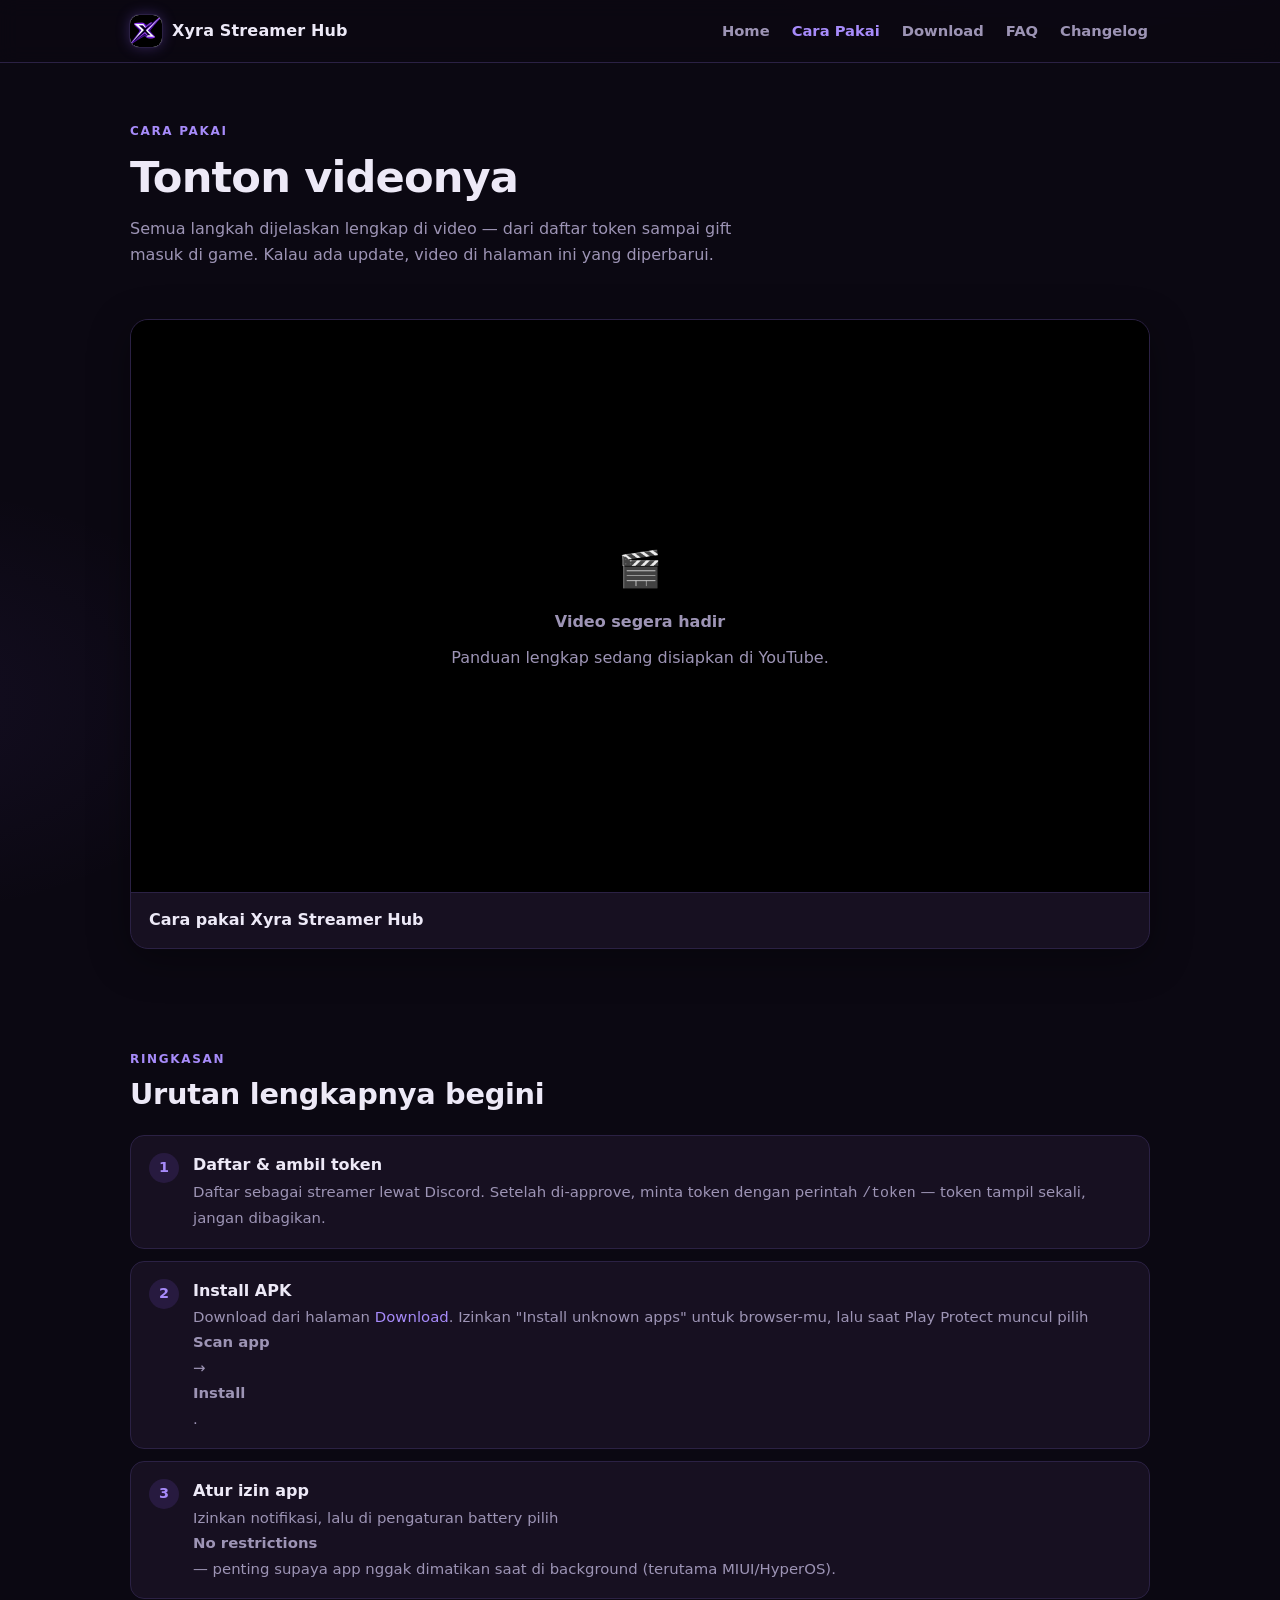
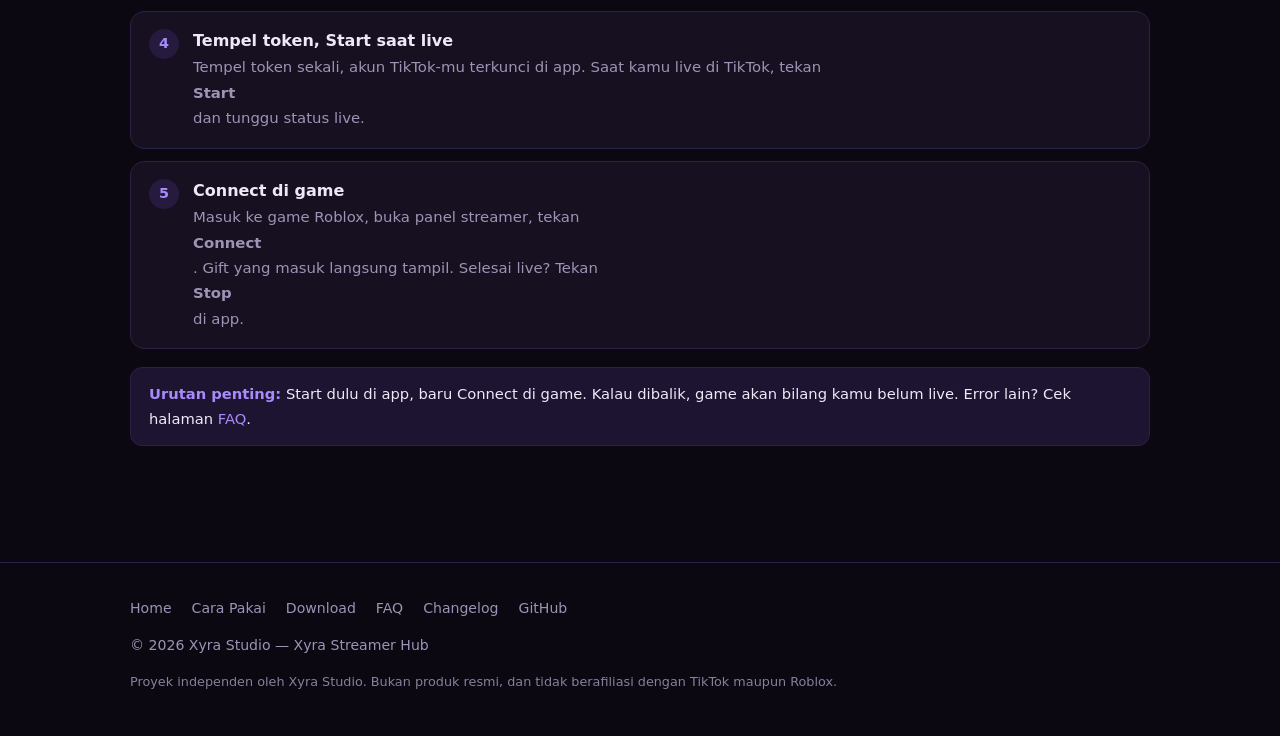
==== docs/cara-pakai/index.html @ 1b4c6941 "Situs pertama: home, cara pakai (video), download APK, FAQ, changelog" ====
<!DOCTYPE html>
<html lang="id">
<head>
  <meta charset="utf-8" />
  <meta name="viewport" content="width=device-width, initial-scale=1" />
  <title>Cara Pakai — Xyra Streamer Hub</title>
  <meta name="description" content="Panduan lengkap pakai Xyra Streamer Hub dalam video: daftar token, install APK, Start saat live, sampai Connect di game." />
  <link rel="icon" type="image/png" href="../assets/favicon-64.png" />
  <link rel="apple-touch-icon" href="../assets/apple-touch-icon.png" />
  <link rel="stylesheet" href="../assets/style.css?v=1" />
</head>
<body data-page="cara-pakai" data-root="../">

  <header class="site-header">
    <div class="container">
      <a class="brand" href="../">
        <span class="logo-tile"><img src="../assets/logo.png?v=1" alt="Logo Xyra" width="32" height="32" /></span>
        <span>Xyra Streamer Hub</span>
      </a>
      <nav class="main-nav" aria-label="Navigasi utama">
        <a href="../">Home</a>
        <a href="../cara-pakai/" aria-current="page">Cara Pakai</a>
        <a href="../download/">Download</a>
        <a href="../faq/">FAQ</a>
        <a href="../changelog/">Changelog</a>
      </nav>
    </div>
  </header>

  <main>
    <section class="page-head">
      <div class="container">
        <span class="eyebrow">Cara Pakai</span>
        <h1>Tonton videonya</h1>
        <p>
          Semua langkah dijelaskan lengkap di video — dari daftar token sampai gift masuk di game.
          Kalau ada update, video di halaman ini yang diperbarui.
        </p>
      </div>
    </section>

    <section class="section-tight">
      <div class="container">
        <div class="video-shell">
          <div class="video-frame" id="video-root">
            <div class="video-empty">
              <span class="big" aria-hidden="true">🎬</span>
              <b>Memuat video…</b>
            </div>
          </div>
          <div class="video-meta">
            <span class="title" id="video-title">Cara pakai Xyra Streamer Hub</span>
            <a class="btn btn-ghost" id="video-channel" href="https://www.youtube.com" rel="noopener" hidden>Kunjungi channel</a>
          </div>
        </div>

        <p class="boot-error" id="boot-error" hidden></p>

        <noscript>
          <p class="note">
            JavaScript mati, jadi video nggak bisa dimuat di sini.
            Kamu tetap bisa ikuti ringkasan langkah di bawah, atau buka video langsung di YouTube.
          </p>
        </noscript>

        <script>
          window.__xyraBoot = false;
          setTimeout(function () {
            if (window.__xyraBoot) return;
            var box = document.getElementById('boot-error');
            if (box) {
              box.hidden = false;
              box.textContent = 'Halaman lambat memuat. Coba refresh, atau buka video langsung di YouTube.';
            }
          }, 5000);
        </script>
        <script defer src="../assets/app.js?v=1"></script>
      </div>
    </section>

    <section class="section">
      <div class="container">
        <span class="eyebrow">Ringkasan</span>
        <h2>Urutan lengkapnya begini</h2>
        <ol class="steps" style="margin-top: 22px;">
          <li><div><b>Daftar &amp; ambil token</b><span>Daftar sebagai streamer lewat Discord. Setelah di-approve, minta token dengan perintah <code>/token</code> — token tampil sekali, jangan dibagikan.</span></div></li>
          <li><div><b>Install APK</b><span>Download dari halaman <a href="../download/">Download</a>. Izinkan "Install unknown apps" untuk browser-mu, lalu saat Play Protect muncul pilih <b>Scan app</b> → <b>Install</b>.</span></div></li>
          <li><div><b>Atur izin app</b><span>Izinkan notifikasi, lalu di pengaturan battery pilih <b>No restrictions</b> — penting supaya app nggak dimatikan saat di background (terutama MIUI/HyperOS).</span></div></li>
          <li><div><b>Tempel token, Start saat live</b><span>Tempel token sekali, akun TikTok-mu terkunci di app. Saat kamu live di TikTok, tekan <b>Start</b> dan tunggu status live.</span></div></li>
          <li><div><b>Connect di game</b><span>Masuk ke game Roblox, buka panel streamer, tekan <b>Connect</b>. Gift yang masuk langsung tampil. Selesai live? Tekan <b>Stop</b> di app.</span></div></li>
        </ol>

        <div class="note" style="margin-top: 18px;">
          <b>Urutan penting:</b> Start dulu di app, baru Connect di game.
          Kalau dibalik, game akan bilang kamu belum live.
          Error lain? Cek halaman <a href="../faq/">FAQ</a>.
        </div>
      </div>
    </section>
  </main>

  <footer class="site-footer">
    <div class="container">
      <div class="footer-links">
        <a href="../">Home</a>
        <a href="../cara-pakai/">Cara Pakai</a>
        <a href="../download/">Download</a>
        <a href="../faq/">FAQ</a>
        <a href="../changelog/">Changelog</a>
        <a href="https://github.com/xyra-dev/xyra-streamer-hub" rel="noopener">GitHub</a>
      </div>
      <div>© 2026 Xyra Studio — Xyra Streamer Hub</div>
      <div class="footer-disclaimer">
        Proyek independen oleh Xyra Studio. Bukan produk resmi, dan tidak berafiliasi dengan TikTok maupun Roblox.
      </div>
    </div>
  </footer>

</body>
</html>
---- docs/assets/style.css ----
/* Xyra Streamer Hub — tema gelap aksen ungu (Xyra Studio) */

:root {
  --bg: #0b0812;
  --bg-soft: #120d1d;
  --card: #171021;
  --card-2: #1d1530;
  --line: #2b2144;
  --text: #ede9f7;
  --muted: #9d94b5;
  --accent: #8b5cf6;
  --accent-2: #a78bfa;
  --accent-soft: rgba(139, 92, 246, 0.14);
  --glow: rgba(139, 92, 246, 0.35);
  --ok: #34d399;
  --warn: #fbbf24;
  --radius: 16px;
}

* { box-sizing: border-box; }

html { scroll-behavior: smooth; }

body {
  margin: 0;
  background:
    radial-gradient(900px 500px at 85% -10%, rgba(139, 92, 246, 0.12), transparent 60%),
    radial-gradient(700px 400px at -10% 30%, rgba(139, 92, 246, 0.07), transparent 55%),
    var(--bg);
  color: var(--text);
  font-family: "Segoe UI", system-ui, -apple-system, Roboto, "Helvetica Neue", Arial, sans-serif;
  font-size: 16px;
  line-height: 1.65;
  -webkit-text-size-adjust: 100%;
}

img { max-width: 100%; }

a { color: var(--accent-2); text-decoration: none; }
a:hover { text-decoration: underline; }

:focus-visible {
  outline: 2px solid var(--accent);
  outline-offset: 2px;
  border-radius: 6px;
}

.container {
  width: 100%;
  max-width: 1060px;
  margin: 0 auto;
  padding: 0 20px;
}

/* ---------- header ---------- */

.site-header {
  position: sticky;
  top: 0;
  z-index: 50;
  background: rgba(11, 8, 18, 0.82);
  backdrop-filter: blur(10px);
  border-bottom: 1px solid var(--line);
}

.site-header .container {
  display: flex;
  align-items: center;
  justify-content: space-between;
  gap: 12px;
  min-height: 62px;
  flex-wrap: wrap;
  padding-top: 8px;
  padding-bottom: 8px;
}

.brand {
  display: inline-flex;
  align-items: center;
  gap: 10px;
  color: var(--text);
  font-weight: 700;
  font-size: 1rem;
  letter-spacing: 0.01em;
}

.brand:hover { text-decoration: none; }

.logo-tile {
  display: inline-block;
  width: 32px;
  height: 32px;
  border-radius: 9px;
  overflow: hidden;
  background: #fff;
  box-shadow: 0 0 0 1px var(--line), 0 0 14px var(--glow);
  flex: 0 0 auto;
}

.logo-tile img {
  display: block;
  width: 100%;
  height: 100%;
  object-fit: cover;
}

.main-nav {
  display: flex;
  flex-wrap: wrap;
  gap: 4px 18px;
}

.main-nav a {
  color: var(--muted);
  font-size: 0.92rem;
  font-weight: 600;
  padding: 6px 2px;
}

.main-nav a:hover { color: var(--text); text-decoration: none; }

.main-nav a[aria-current="page"] { color: var(--accent-2); }

/* ---------- buttons ---------- */

.btn {
  display: inline-flex;
  align-items: center;
  justify-content: center;
  gap: 8px;
  padding: 12px 22px;
  border-radius: 12px;
  border: 1px solid transparent;
  font: inherit;
  font-weight: 700;
  font-size: 0.95rem;
  cursor: pointer;
  text-decoration: none;
  transition: background 0.15s, border-color 0.15s, transform 0.15s, box-shadow 0.15s;
}

.btn:hover { text-decoration: none; }

.btn-primary {
  background: linear-gradient(135deg, var(--accent), #7c3aed);
  color: #fff;
  box-shadow: 0 6px 24px var(--glow);
}

.btn-primary:hover { transform: translateY(-1px); box-shadow: 0 10px 28px var(--glow); }

.btn-ghost {
  border-color: var(--line);
  color: var(--text);
  background: transparent;
}

.btn-ghost:hover { border-color: var(--accent); color: var(--accent-2); }

.btn-lg { padding: 15px 30px; font-size: 1.02rem; }

/* ---------- sections ---------- */

.section { padding: 56px 0; }

.section-tight { padding: 40px 0; }

.eyebrow {
  display: inline-block;
  color: var(--accent-2);
  font-size: 0.75rem;
  font-weight: 700;
  letter-spacing: 0.14em;
  text-transform: uppercase;
  margin-bottom: 8px;
}

h1, h2, h3 { line-height: 1.25; margin: 0 0 12px; }

h1 { font-size: clamp(1.9rem, 4.5vw, 2.7rem); letter-spacing: -0.02em; }

h2 { font-size: clamp(1.4rem, 3vw, 1.8rem); letter-spacing: -0.01em; }

h3 { font-size: 1.08rem; }

.lead {
  color: var(--muted);
  font-size: 1.08rem;
  max-width: 640px;
}

/* ---------- hero ---------- */

.hero { padding: 72px 0 60px; }

.hero .eyebrow { margin-bottom: 14px; }

.hero-badge {
  display: inline-flex;
  align-items: center;
  gap: 8px;
  padding: 6px 14px;
  border-radius: 999px;
  border: 1px solid var(--line);
  background: var(--accent-soft);
  color: var(--accent-2);
  font-size: 0.8rem;
  font-weight: 600;
  margin-bottom: 18px;
}

.hero-badge .dot {
  width: 8px;
  height: 8px;
  border-radius: 50%;
  background: var(--ok);
  box-shadow: 0 0 8px var(--ok);
}

.hero-logo {
  display: inline-block;
  width: 92px;
  height: 92px;
  border-radius: 24px;
  overflow: hidden;
  background: #fff;
  box-shadow: 0 0 0 1px var(--line), 0 8px 40px var(--glow);
  margin-bottom: 22px;
}

.hero-logo img { display: block; width: 100%; height: 100%; object-fit: cover; }

.hero-actions {
  display: flex;
  flex-wrap: wrap;
  gap: 12px;
  margin-top: 26px;
}

.hero-meta {
  margin-top: 18px;
  color: var(--muted);
  font-size: 0.88rem;
}

/* ---------- cards ---------- */

.cards {
  display: grid;
  grid-template-columns: repeat(3, 1fr);
  gap: 16px;
}

.card {
  background: var(--card);
  border: 1px solid var(--line);
  border-radius: var(--radius);
  padding: 22px;
}

.card .icon {
  display: inline-flex;
  align-items: center;
  justify-content: center;
  width: 42px;
  height: 42px;
  border-radius: 12px;
  background: var(--accent-soft);
  color: var(--accent-2);
  font-size: 1.25rem;
  margin-bottom: 14px;
}

.card p { color: var(--muted); margin: 0; font-size: 0.94rem; }

.card h3 { margin-bottom: 6px; }

/* ---------- CTA strip ---------- */

.cta-strip {
  border: 1px solid var(--line);
  border-radius: 20px;
  background: linear-gradient(135deg, rgba(139, 92, 246, 0.16), rgba(124, 58, 237, 0.05));
  padding: 34px;
  display: flex;
  align-items: center;
  justify-content: space-between;
  gap: 20px;
  flex-wrap: wrap;
}

.cta-strip h2 { margin-bottom: 4px; }

.cta-strip p { margin: 0; color: var(--muted); }

/* ---------- steps (ringkasan cara pakai) ---------- */

.steps {
  counter-reset: step;
  list-style: none;
  margin: 0;
  padding: 0;
  display: grid;
  gap: 12px;
}

.steps li {
  counter-increment: step;
  display: flex;
  gap: 14px;
  align-items: flex-start;
  background: var(--card);
  border: 1px solid var(--line);
  border-radius: 14px;
  padding: 16px 18px;
}

.steps li::before {
  content: counter(step);
  flex: 0 0 auto;
  width: 30px;
  height: 30px;
  border-radius: 50%;
  background: var(--accent-soft);
  color: var(--accent-2);
  font-weight: 700;
  font-size: 0.9rem;
  display: inline-flex;
  align-items: center;
  justify-content: center;
  margin-top: 1px;
}

.steps li b { display: block; }

.steps li span { color: var(--muted); font-size: 0.93rem; }

/* ---------- video ---------- */

.video-shell {
  background: var(--card);
  border: 1px solid var(--line);
  border-radius: 18px;
  overflow: hidden;
  box-shadow: 0 10px 40px rgba(0, 0, 0, 0.35);
}

.video-frame {
  position: relative;
  width: 100%;
  padding-bottom: 56.25%;
  background: #000;
}

.video-frame iframe {
  position: absolute;
  top: 0; left: 0;
  width: 100%;
  height: 100%;
  border: 0;
}

.video-thumb {
  position: absolute;
  top: 0; left: 0;
  width: 100%;
  height: 100%;
  border: 0;
  padding: 0;
  cursor: pointer;
  background: #000 center / cover no-repeat;
  display: flex;
  align-items: center;
  justify-content: center;
}

.video-thumb .play {
  width: 74px;
  height: 52px;
  border-radius: 14px;
  background: rgba(139, 92, 246, 0.92);
  display: flex;
  align-items: center;
  justify-content: center;
  box-shadow: 0 8px 30px rgba(0, 0, 0, 0.5);
}

.video-thumb .play::after {
  content: "";
  border-style: solid;
  border-width: 11px 0 11px 19px;
  border-color: transparent transparent transparent #fff;
  margin-left: 3px;
}

.video-empty {
  position: absolute;
  top: 0; left: 0;
  width: 100%;
  height: 100%;
  display: flex;
  flex-direction: column;
  align-items: center;
  justify-content: center;
  gap: 10px;
  color: var(--muted);
  text-align: center;
  padding: 20px;
}

.video-empty .big { font-size: 2.2rem; }

.video-meta {
  display: flex;
  align-items: center;
  justify-content: space-between;
  gap: 12px;
  flex-wrap: wrap;
  padding: 14px 18px;
  border-top: 1px solid var(--line);
}

.video-meta .title { font-weight: 600; }

/* ---------- download ---------- */

.download-card {
  background: var(--card);
  border: 1px solid var(--line);
  border-radius: 20px;
  padding: 30px;
}

.download-head {
  display: flex;
  align-items: flex-start;
  justify-content: space-between;
  gap: 16px;
  flex-wrap: wrap;
  margin-bottom: 8px;
}

.version-pill {
  display: inline-block;
  padding: 4px 12px;
  border-radius: 999px;
  background: var(--accent-soft);
  border: 1px solid var(--line);
  color: var(--accent-2);
  font-size: 0.82rem;
  font-weight: 700;
}

.specs {
  display: grid;
  grid-template-columns: repeat(4, 1fr);
  gap: 12px;
  margin: 22px 0;
}

.spec {
  background: var(--bg-soft);
  border: 1px solid var(--line);
  border-radius: 12px;
  padding: 12px 14px;
}

.spec dt {
  color: var(--muted);
  font-size: 0.72rem;
  font-weight: 700;
  letter-spacing: 0.1em;
  text-transform: uppercase;
  margin: 0 0 4px;
}

.spec dd { margin: 0; font-weight: 600; font-size: 0.95rem; }

.sha-box {
  background: var(--bg-soft);
  border: 1px solid var(--line);
  border-radius: 12px;
  padding: 12px 14px;
  margin: 18px 0 22px;
}

.sha-box code {
  display: block;
  font-family: Consolas, "Cascadia Mono", monospace;
  font-size: 0.8rem;
  color: var(--accent-2);
  word-break: break-all;
  line-height: 1.6;
}

.sha-box .label {
  color: var(--muted);
  font-size: 0.72rem;
  font-weight: 700;
  letter-spacing: 0.1em;
  text-transform: uppercase;
  margin-bottom: 6px;
}

.old-list { list-style: none; margin: 14px 0 0; padding: 0; }

.old-list li {
  display: flex;
  justify-content: space-between;
  gap: 12px;
  flex-wrap: wrap;
  padding: 10px 0;
  border-top: 1px solid var(--line);
  font-size: 0.93rem;
}

.old-list .ver { font-weight: 600; }

.old-list .date { color: var(--muted); }

/* ---------- changelog ---------- */

.release {
  background: var(--card);
  border: 1px solid var(--line);
  border-radius: var(--radius);
  padding: 24px;
  margin-bottom: 16px;
}

.release.is-latest { border-color: var(--accent); box-shadow: 0 0 24px rgba(139, 92, 246, 0.15); }

.release-head {
  display: flex;
  align-items: center;
  gap: 12px;
  flex-wrap: wrap;
  margin-bottom: 10px;
}

.release-head h3 { margin: 0; font-size: 1.15rem; }

.release-date { color: var(--muted); font-size: 0.88rem; }

.release ul { margin: 0; padding-left: 20px; color: var(--muted); }

.release ul li { margin: 4px 0; }

.tag-latest {
  padding: 3px 10px;
  border-radius: 999px;
  background: var(--accent-soft);
  border: 1px solid var(--line);
  color: var(--accent-2);
  font-size: 0.72rem;
  font-weight: 700;
  letter-spacing: 0.06em;
  text-transform: uppercase;
}

/* ---------- FAQ ---------- */

.faq { border: 1px solid var(--line); border-radius: var(--radius); overflow: hidden; }

.faq details {
  background: var(--card);
  border-bottom: 1px solid var(--line);
}

.faq details:last-child { border-bottom: 0; }

.faq summary {
  list-style: none;
  cursor: pointer;
  padding: 18px 22px;
  font-weight: 600;
  display: flex;
  justify-content: space-between;
  align-items: center;
  gap: 14px;
}

.faq summary::-webkit-details-marker { display: none; }

.faq summary::after {
  content: "+";
  color: var(--accent-2);
  font-size: 1.4rem;
  font-weight: 400;
  line-height: 1;
  flex: 0 0 auto;
}

.faq details[open] summary::after { content: "−"; }

.faq .answer {
  padding: 0 22px 20px;
  color: var(--muted);
  font-size: 0.95rem;
}

.faq .answer b, .faq .answer strong { color: var(--text); }

.faq .answer code {
  background: var(--bg-soft);
  border: 1px solid var(--line);
  border-radius: 6px;
  padding: 1px 7px;
  font-size: 0.85em;
  color: var(--accent-2);
}

/* ---------- misc ---------- */

.note {
  background: var(--accent-soft);
  border: 1px solid var(--line);
  border-radius: 12px;
  padding: 14px 18px;
  color: var(--text);
  font-size: 0.92rem;
}

.note b { color: var(--accent-2); }

.page-head { padding: 54px 0 10px; }

.page-head p { color: var(--muted); max-width: 620px; margin: 0; }

.boot-error {
  margin: 20px 0;
  padding: 14px 18px;
  border: 1px solid rgba(251, 191, 36, 0.4);
  background: rgba(251, 191, 36, 0.08);
  border-radius: 12px;
  color: var(--warn);
  font-size: 0.92rem;
}

/* ---------- footer ---------- */

.site-footer {
  border-top: 1px solid var(--line);
  margin-top: 60px;
  padding: 34px 0 44px;
  color: var(--muted);
  font-size: 0.88rem;
}

.site-footer .container { display: grid; gap: 14px; }

.footer-links { display: flex; flex-wrap: wrap; gap: 6px 20px; }

.footer-links a { color: var(--muted); }

.footer-links a:hover { color: var(--accent-2); text-decoration: none; }

.footer-disclaimer { font-size: 0.8rem; opacity: 0.85; }

/* ---------- responsive ---------- */

@media (max-width: 860px) {
  .cards { grid-template-columns: 1fr; }
  .specs { grid-template-columns: repeat(2, 1fr); }
  .hero { padding: 52px 0 44px; }
  .section { padding: 44px 0; }
  .cta-strip { padding: 26px; }
}

@media (max-width: 480px) {
  .specs { grid-template-columns: 1fr 1fr; }
  .site-header .container { justify-content: center; }
  .brand span { display: none; }
  .download-card { padding: 22px; }
}
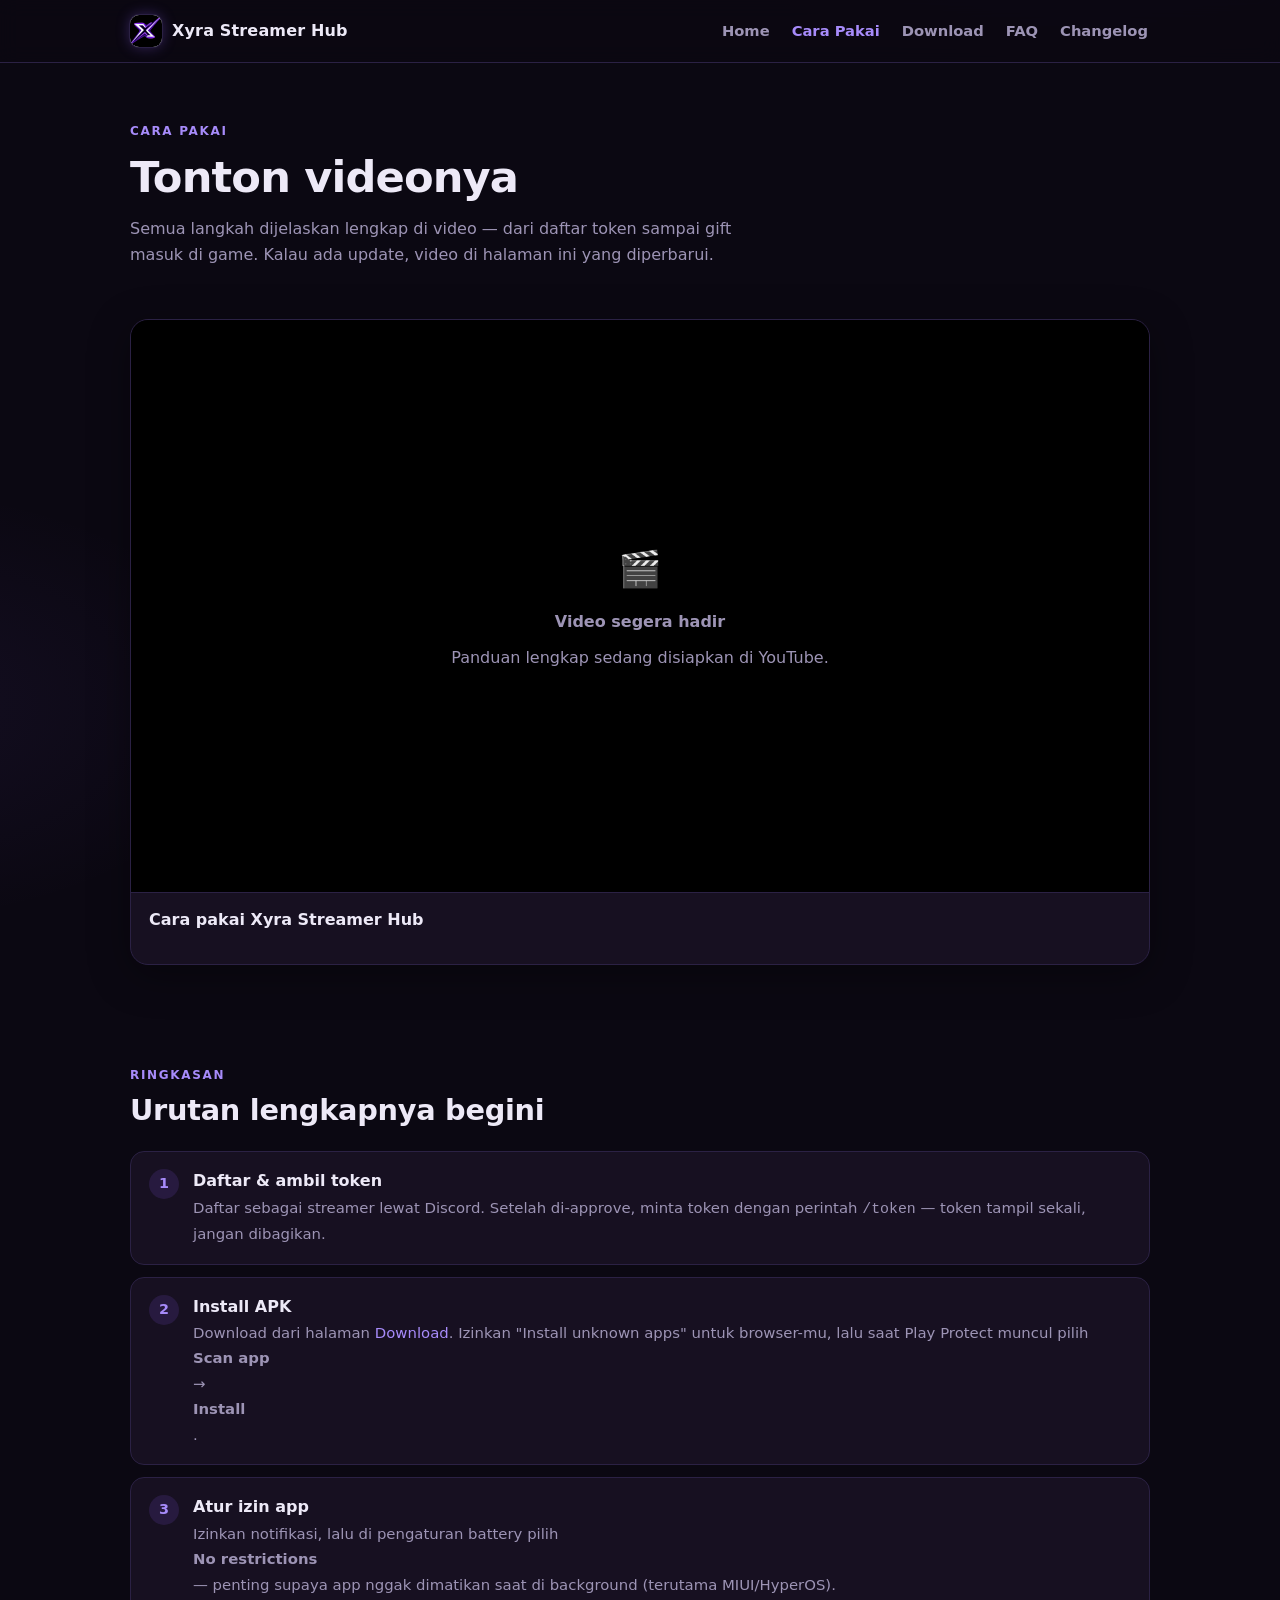
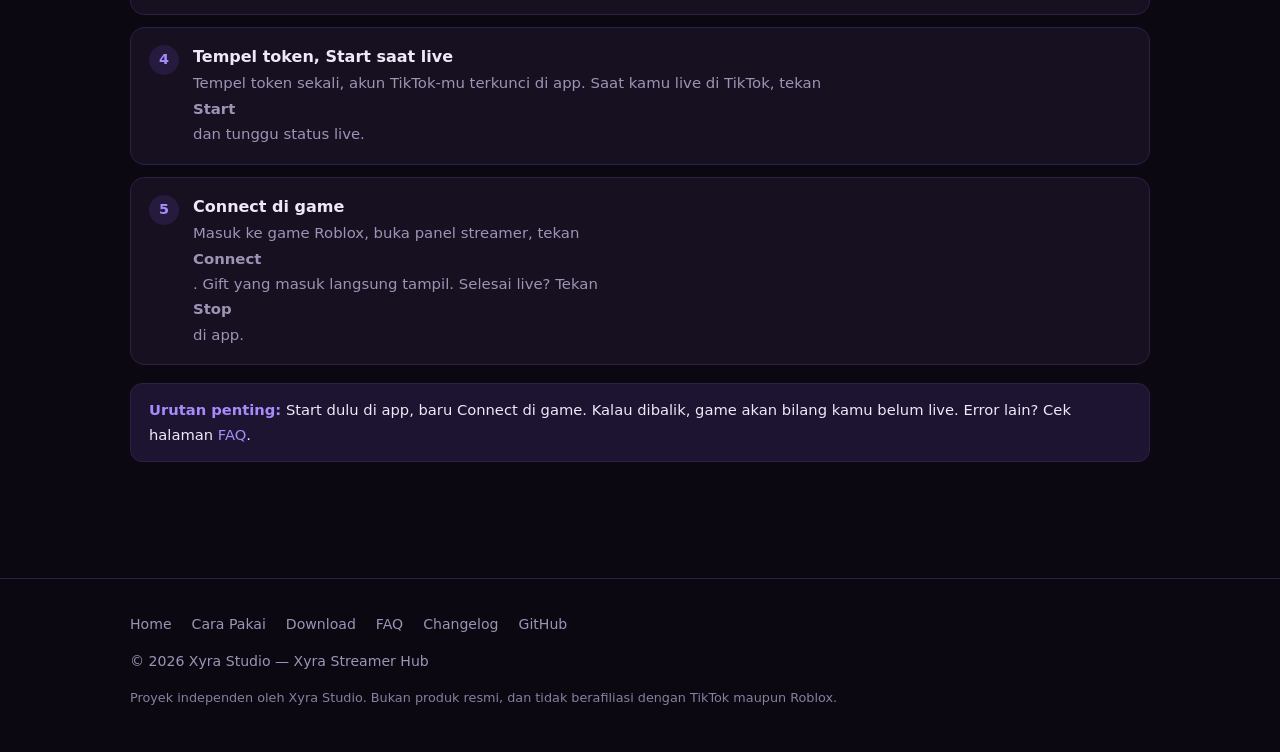
==== commit 55c31b87: "fix: hapus sebutan Roblox di hero, tambah chapter slot + teks memuat video di cara-pakai" ====
--- a/docs/cara-pakai/index.html
+++ b/docs/cara-pakai/index.html
@@ -46,12 +46,17 @@
             <div class="video-empty">
               <span class="big" aria-hidden="true">🎬</span>
               <b>Memuat video…</b>
+              <span>Kalau lama, coba refresh halaman.</span>
             </div>
           </div>
           <div class="video-meta">
             <span class="title" id="video-title">Cara pakai Xyra Streamer Hub</span>
             <a class="btn btn-ghost" id="video-channel" href="https://www.youtube.com" rel="noopener" hidden>Kunjungi channel</a>
           </div>
+          <div id="video-chapters-head" hidden style="margin-top: 18px;">
+            <b>Langsung ke bagian:</b>
+          </div>
+          <ul id="video-chapters" style="margin-top: 10px; padding-left: 20px; line-height: 1.9;"></ul>
         </div>
 
         <p class="boot-error" id="boot-error" hidden></p>
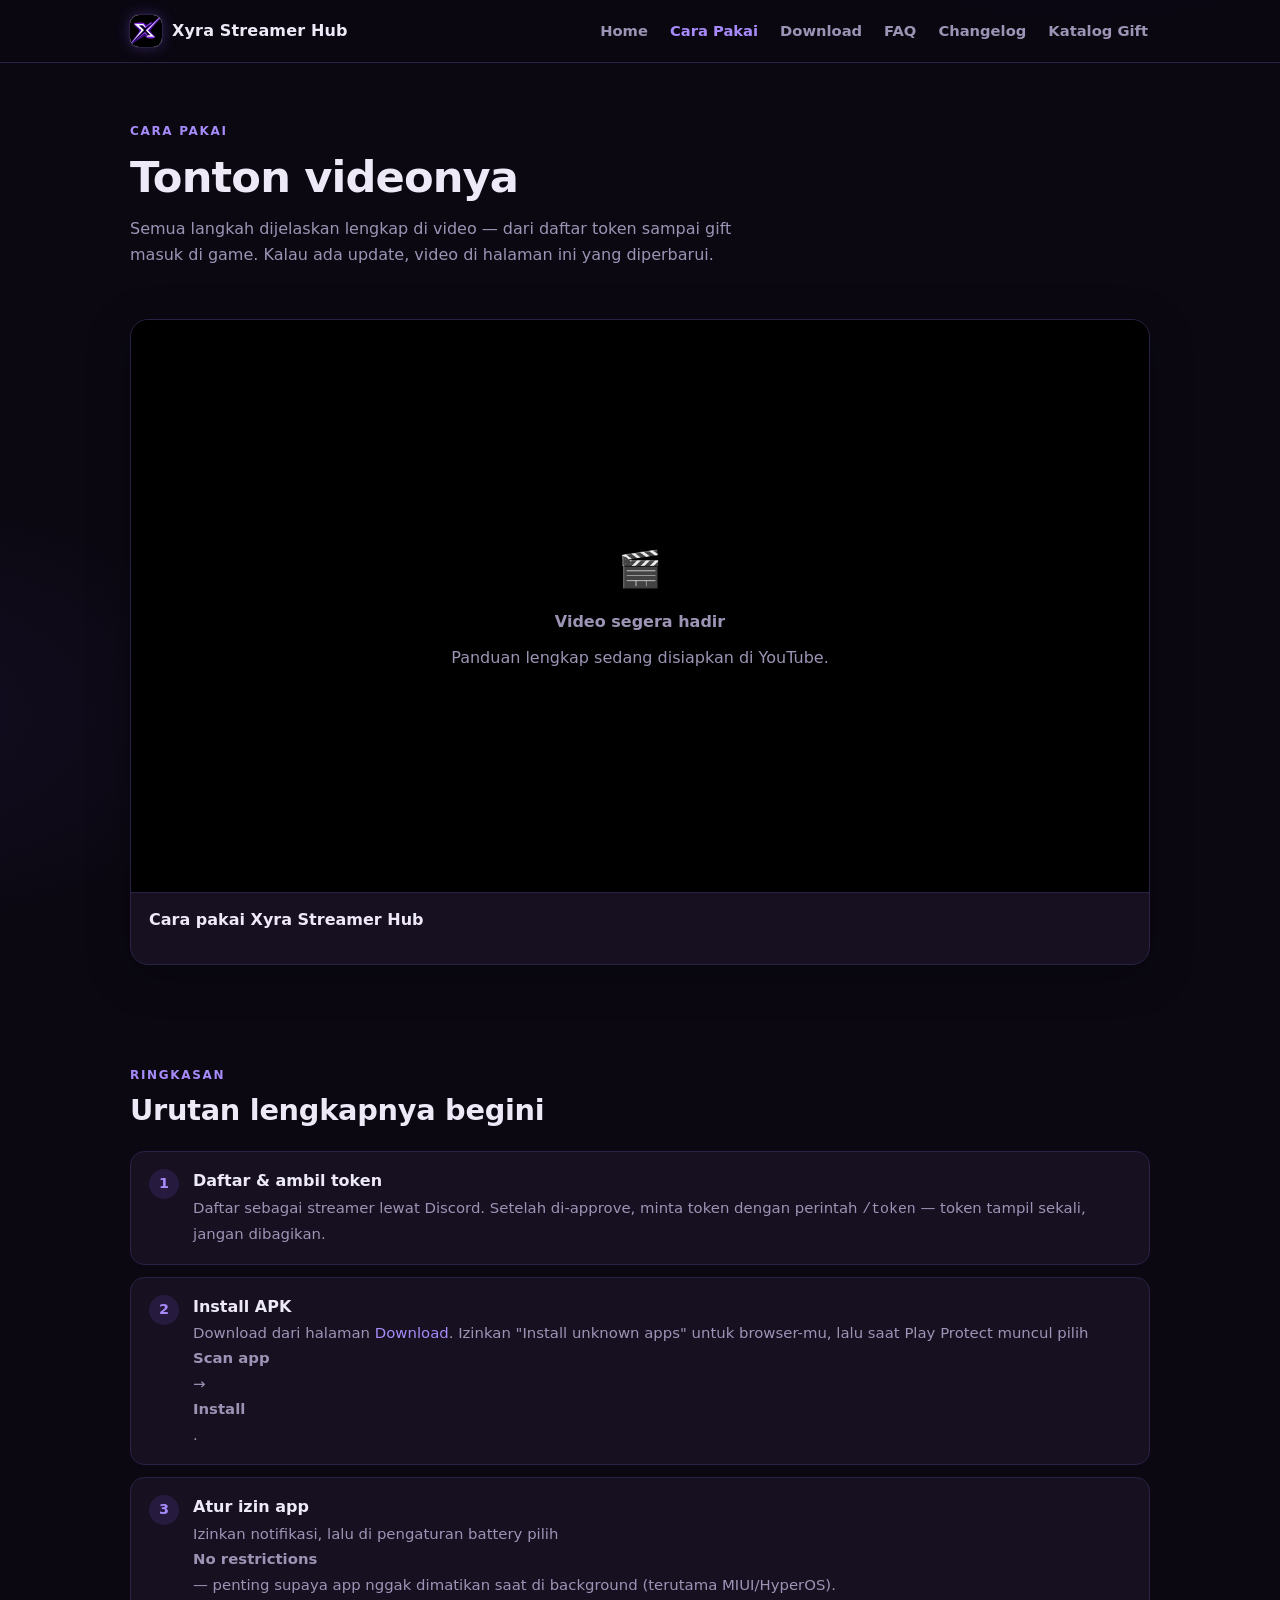
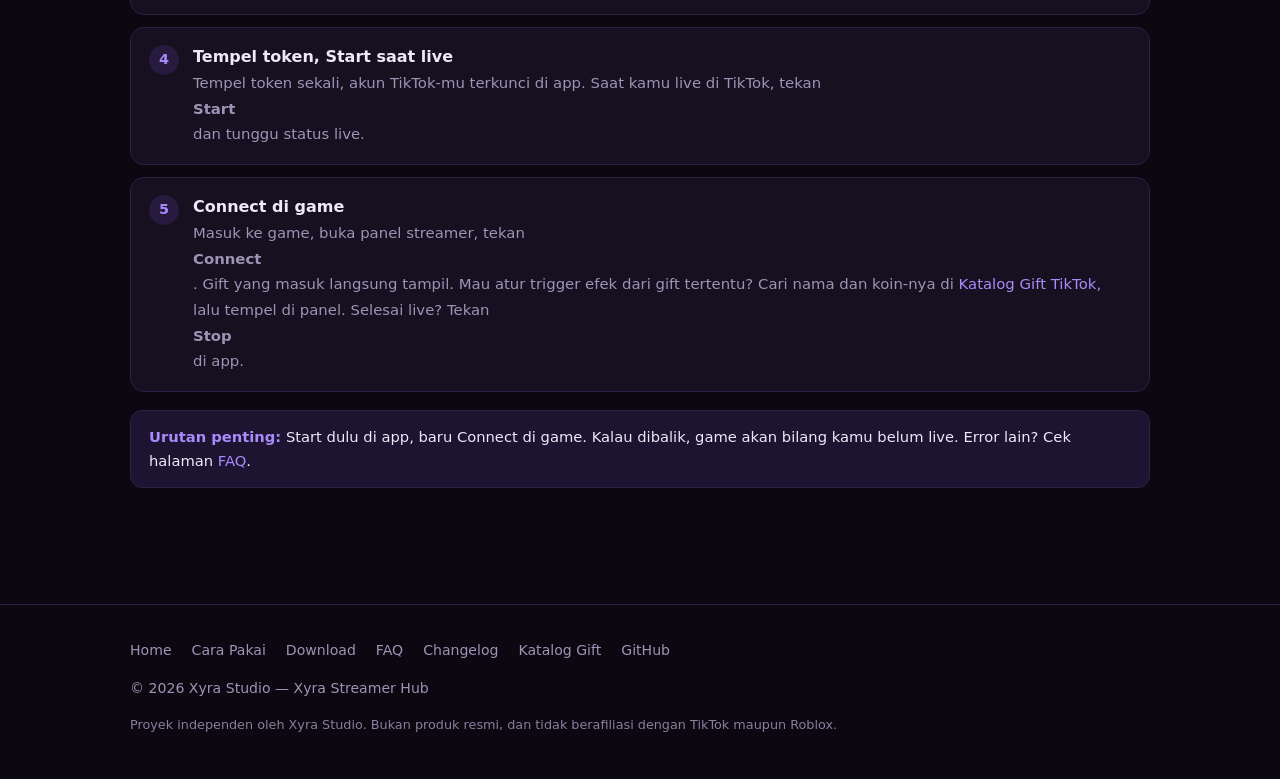
==== commit 0cb70b4f: "feat: tambah link Katalog Gift (gift-db) di nav/footer semua halaman + konten cara-pakai & FAQ" ====
--- a/docs/cara-pakai/index.html
+++ b/docs/cara-pakai/index.html
@@ -23,6 +23,7 @@
         <a href="../download/">Download</a>
         <a href="../faq/">FAQ</a>
         <a href="../changelog/">Changelog</a>
+        <a href="https://xyra-dev.github.io/gift-db/" rel="noopener" target="_blank">Katalog Gift</a>
       </nav>
     </div>
   </header>
@@ -92,7 +93,7 @@
           <li><div><b>Install APK</b><span>Download dari halaman <a href="../download/">Download</a>. Izinkan "Install unknown apps" untuk browser-mu, lalu saat Play Protect muncul pilih <b>Scan app</b> → <b>Install</b>.</span></div></li>
           <li><div><b>Atur izin app</b><span>Izinkan notifikasi, lalu di pengaturan battery pilih <b>No restrictions</b> — penting supaya app nggak dimatikan saat di background (terutama MIUI/HyperOS).</span></div></li>
           <li><div><b>Tempel token, Start saat live</b><span>Tempel token sekali, akun TikTok-mu terkunci di app. Saat kamu live di TikTok, tekan <b>Start</b> dan tunggu status live.</span></div></li>
-          <li><div><b>Connect di game</b><span>Masuk ke game Roblox, buka panel streamer, tekan <b>Connect</b>. Gift yang masuk langsung tampil. Selesai live? Tekan <b>Stop</b> di app.</span></div></li>
+          <li><div><b>Connect di game</b><span>Masuk ke game, buka panel streamer, tekan <b>Connect</b>. Gift yang masuk langsung tampil. Mau atur trigger efek dari gift tertentu? Cari nama dan koin-nya di <a href="https://xyra-dev.github.io/gift-db/" rel="noopener" target="_blank">Katalog Gift TikTok</a>, lalu tempel di panel. Selesai live? Tekan <b>Stop</b> di app.</span></div></li>
         </ol>
 
         <div class="note" style="margin-top: 18px;">
@@ -112,6 +113,7 @@
         <a href="../download/">Download</a>
         <a href="../faq/">FAQ</a>
         <a href="../changelog/">Changelog</a>
+        <a href="https://xyra-dev.github.io/gift-db/" rel="noopener" target="_blank">Katalog Gift</a>
         <a href="https://github.com/xyra-dev/xyra-streamer-hub" rel="noopener">GitHub</a>
       </div>
       <div>© 2026 Xyra Studio — Xyra Streamer Hub</div>
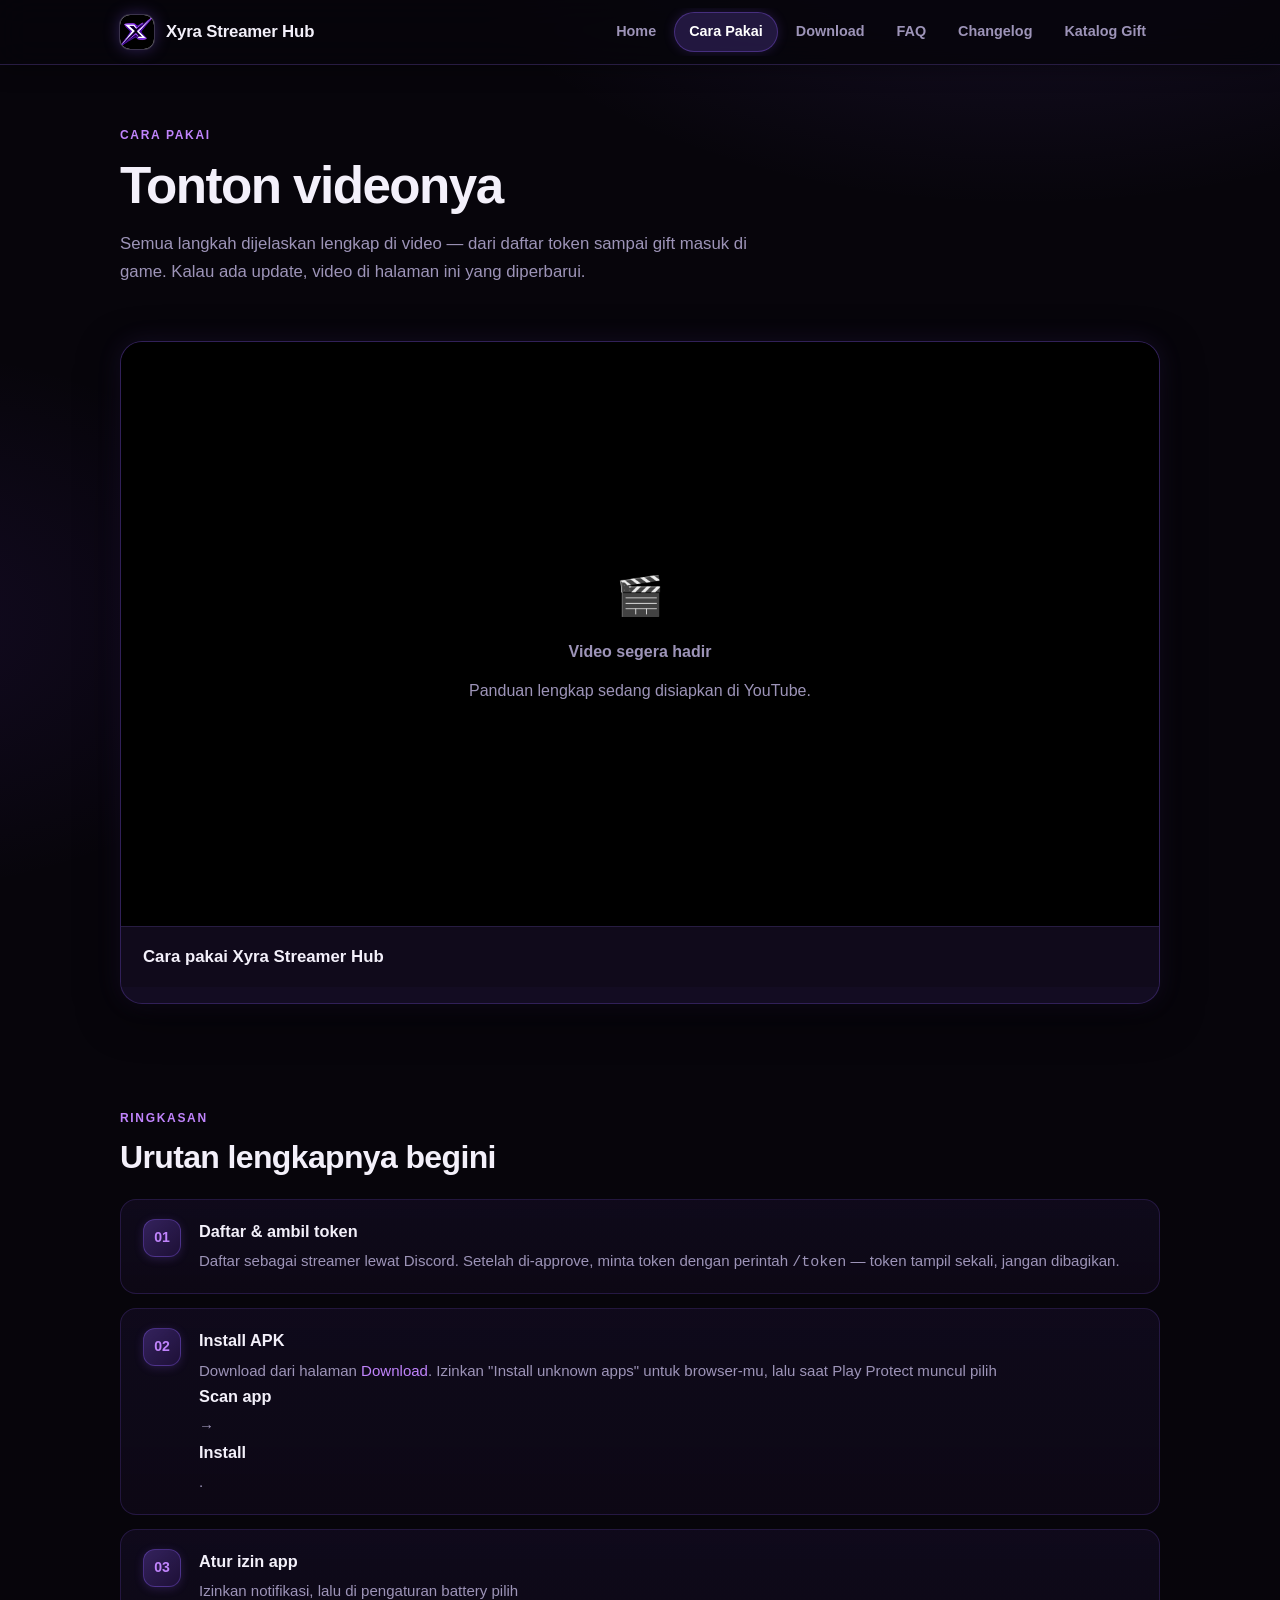
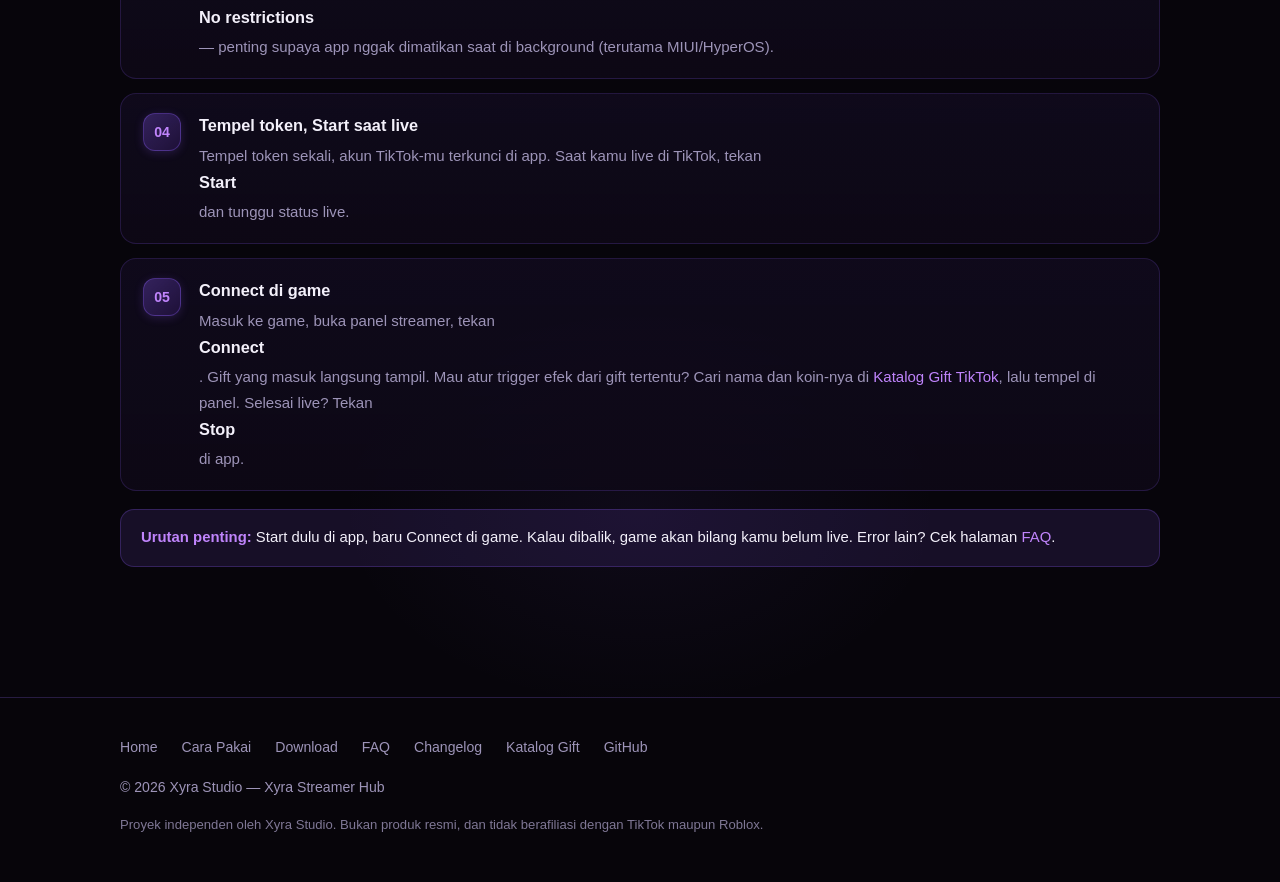
==== commit 21069b83: "feat(ui): redesign visual modern obsidian glassmorphism & mobile nav" ====
--- a/docs/cara-pakai/index.html
+++ b/docs/cara-pakai/index.html
@@ -7,7 +7,7 @@
   <meta name="description" content="Panduan lengkap pakai Xyra Streamer Hub dalam video: daftar token, install APK, Start saat live, sampai Connect di game." />
   <link rel="icon" type="image/png" href="../assets/favicon-64.png" />
   <link rel="apple-touch-icon" href="../assets/apple-touch-icon.png" />
-  <link rel="stylesheet" href="../assets/style.css?v=1" />
+  <link rel="stylesheet" href="../assets/style.css?v=2" />
 </head>
 <body data-page="cara-pakai" data-root="../">
 
@@ -80,7 +80,7 @@
             }
           }, 5000);
         </script>
-        <script defer src="../assets/app.js?v=1"></script>
+        <script defer src="../assets/app.js?v=2"></script>
       </div>
     </section>
 
--- a/docs/assets/style.css
+++ b/docs/assets/style.css
@@ -1,20 +1,24 @@
-/* Xyra Streamer Hub — tema gelap aksen ungu (Xyra Studio) */
+/* Xyra Streamer Hub — tema gelap aksen ungu (Xyra Studio)
+   Sistem Desain Glassmorphism & Electric Purple Glow */
 
 :root {
-  --bg: #0b0812;
-  --bg-soft: #120d1d;
-  --card: #171021;
-  --card-2: #1d1530;
-  --line: #2b2144;
-  --text: #ede9f7;
-  --muted: #9d94b5;
+  --bg: #07050b;
+  --bg-soft: #0e0917;
+  --card: #130c22;
+  --card-hover: #1a102e;
+  --line: #271c42;
+  --line-bright: rgba(139, 92, 246, 0.35);
+  --text: #f3f0fa;
+  --muted: #9d94b8;
   --accent: #8b5cf6;
-  --accent-2: #a78bfa;
-  --accent-soft: rgba(139, 92, 246, 0.14);
+  --accent-2: #c084fc;
+  --accent-soft: rgba(139, 92, 246, 0.15);
   --glow: rgba(139, 92, 246, 0.35);
+  --glow-strong: rgba(139, 92, 246, 0.6);
   --ok: #34d399;
   --warn: #fbbf24;
   --radius: 16px;
+  --radius-lg: 22px;
 }
 
 * { box-sizing: border-box; }
@@ -23,15 +27,18 @@
 
 body {
   margin: 0;
+  min-height: 100vh;
   background:
-    radial-gradient(900px 500px at 85% -10%, rgba(139, 92, 246, 0.12), transparent 60%),
-    radial-gradient(700px 400px at -10% 30%, rgba(139, 92, 246, 0.07), transparent 55%),
+    radial-gradient(1000px 550px at 80% -5%, rgba(139, 92, 246, 0.15), transparent 60%),
+    radial-gradient(800px 500px at -10% 25%, rgba(124, 58, 237, 0.1), transparent 55%),
+    radial-gradient(600px 400px at 50% 85%, rgba(139, 92, 246, 0.06), transparent 50%),
     var(--bg);
   color: var(--text);
-  font-family: "Segoe UI", system-ui, -apple-system, Roboto, "Helvetica Neue", Arial, sans-serif;
+  font-family: -apple-system, BlinkMacSystemFont, "Segoe UI", Roboto, "Helvetica Neue", Arial, sans-serif;
   font-size: 16px;
   line-height: 1.65;
   -webkit-text-size-adjust: 100%;
+  -webkit-font-smoothing: antialiased;
 }
 
 img { max-width: 100%; }
@@ -47,7 +54,7 @@
 
 .container {
   width: 100%;
-  max-width: 1060px;
+  max-width: 1080px;
   margin: 0 auto;
   padding: 0 20px;
 }
@@ -58,18 +65,19 @@
   position: sticky;
   top: 0;
   z-index: 50;
-  background: rgba(11, 8, 18, 0.82);
-  backdrop-filter: blur(10px);
+  background: rgba(7, 5, 11, 0.85);
+  backdrop-filter: blur(16px);
+  -webkit-backdrop-filter: blur(16px);
   border-bottom: 1px solid var(--line);
+  box-shadow: 0 4px 20px rgba(0, 0, 0, 0.35);
 }
 
 .site-header .container {
   display: flex;
   align-items: center;
   justify-content: space-between;
-  gap: 12px;
-  min-height: 62px;
-  flex-wrap: wrap;
+  gap: 16px;
+  min-height: 64px;
   padding-top: 8px;
   padding-bottom: 8px;
 }
@@ -77,24 +85,31 @@
 .brand {
   display: inline-flex;
   align-items: center;
-  gap: 10px;
+  gap: 12px;
   color: var(--text);
   font-weight: 700;
-  font-size: 1rem;
-  letter-spacing: 0.01em;
+  font-size: 1.05rem;
+  letter-spacing: -0.01em;
+  flex: 0 0 auto;
 }
 
 .brand:hover { text-decoration: none; }
 
 .logo-tile {
   display: inline-block;
-  width: 32px;
-  height: 32px;
-  border-radius: 9px;
+  width: 34px;
+  height: 34px;
+  border-radius: 10px;
   overflow: hidden;
   background: #fff;
-  box-shadow: 0 0 0 1px var(--line), 0 0 14px var(--glow);
+  box-shadow: 0 0 0 1px rgba(255, 255, 255, 0.15), 0 0 16px var(--glow);
   flex: 0 0 auto;
+  transition: transform 0.2s, box-shadow 0.2s;
+}
+
+.brand:hover .logo-tile {
+  transform: scale(1.05);
+  box-shadow: 0 0 0 1px var(--accent-2), 0 0 22px var(--glow-strong);
 }
 
 .logo-tile img {
@@ -106,20 +121,39 @@
 
 .main-nav {
   display: flex;
-  flex-wrap: wrap;
-  gap: 4px 18px;
-}
+  align-items: center;
+  gap: 4px;
+  overflow-x: auto;
+  scrollbar-width: none;
+  -webkit-overflow-scrolling: touch;
+  padding: 4px 0;
+  max-width: 100%;
+}
+
+.main-nav::-webkit-scrollbar { display: none; }
 
 .main-nav a {
   color: var(--muted);
-  font-size: 0.92rem;
+  font-size: 0.9rem;
   font-weight: 600;
-  padding: 6px 2px;
-}
-
-.main-nav a:hover { color: var(--text); text-decoration: none; }
-
-.main-nav a[aria-current="page"] { color: var(--accent-2); }
+  padding: 7px 14px;
+  border-radius: 999px;
+  white-space: nowrap;
+  transition: color 0.15s, background 0.15s;
+}
+
+.main-nav a:hover {
+  color: var(--text);
+  background: rgba(139, 92, 246, 0.1);
+  text-decoration: none;
+}
+
+.main-nav a[aria-current="page"] {
+  color: #fff;
+  background: rgba(139, 92, 246, 0.22);
+  border: 1px solid rgba(139, 92, 246, 0.35);
+  box-shadow: 0 0 12px rgba(139, 92, 246, 0.2);
+}
 
 /* ---------- buttons ---------- */
 
@@ -136,32 +170,45 @@
   font-size: 0.95rem;
   cursor: pointer;
   text-decoration: none;
-  transition: background 0.15s, border-color 0.15s, transform 0.15s, box-shadow 0.15s;
+  transition: background 0.18s, border-color 0.18s, transform 0.18s, box-shadow 0.18s;
 }
 
 .btn:hover { text-decoration: none; }
 
 .btn-primary {
-  background: linear-gradient(135deg, var(--accent), #7c3aed);
+  background: linear-gradient(135deg, #8b5cf6 0%, #7c3aed 50%, #6d28d9 100%);
   color: #fff;
-  box-shadow: 0 6px 24px var(--glow);
-}
-
-.btn-primary:hover { transform: translateY(-1px); box-shadow: 0 10px 28px var(--glow); }
+  box-shadow: 0 6px 24px rgba(139, 92, 246, 0.4);
+  border: 1px solid rgba(255, 255, 255, 0.15);
+  position: relative;
+  overflow: hidden;
+}
+
+.btn-primary:hover {
+  transform: translateY(-2px);
+  box-shadow: 0 10px 32px rgba(139, 92, 246, 0.55);
+  border-color: rgba(255, 255, 255, 0.25);
+}
 
 .btn-ghost {
-  border-color: var(--line);
+  border: 1px solid var(--line);
   color: var(--text);
-  background: transparent;
-}
-
-.btn-ghost:hover { border-color: var(--accent); color: var(--accent-2); }
-
-.btn-lg { padding: 15px 30px; font-size: 1.02rem; }
+  background: rgba(20, 13, 34, 0.6);
+  backdrop-filter: blur(8px);
+}
+
+.btn-ghost:hover {
+  border-color: var(--accent-2);
+  color: #fff;
+  background: rgba(139, 92, 246, 0.12);
+  transform: translateY(-2px);
+}
+
+.btn-lg { padding: 14px 28px; font-size: 1rem; border-radius: 14px; }
 
 /* ---------- sections ---------- */
 
-.section { padding: 56px 0; }
+.section { padding: 60px 0; }
 
 .section-tight { padding: 40px 0; }
 
@@ -177,36 +224,51 @@
 
 h1, h2, h3 { line-height: 1.25; margin: 0 0 12px; }
 
-h1 { font-size: clamp(1.9rem, 4.5vw, 2.7rem); letter-spacing: -0.02em; }
-
-h2 { font-size: clamp(1.4rem, 3vw, 1.8rem); letter-spacing: -0.01em; }
-
-h3 { font-size: 1.08rem; }
+h1 {
+  font-size: clamp(2.1rem, 5vw, 3.2rem);
+  letter-spacing: -0.03em;
+}
+
+h2 {
+  font-size: clamp(1.5rem, 3.2vw, 2rem);
+  letter-spacing: -0.02em;
+}
+
+h3 { font-size: 1.1rem; }
 
 .lead {
   color: var(--muted);
-  font-size: 1.08rem;
+  font-size: 1.1rem;
   max-width: 640px;
 }
 
 /* ---------- hero ---------- */
 
-.hero { padding: 72px 0 60px; }
-
-.hero .eyebrow { margin-bottom: 14px; }
+.hero {
+  padding: 76px 0 64px;
+  text-align: center;
+  position: relative;
+}
+
+.hero .container {
+  display: flex;
+  flex-direction: column;
+  align-items: center;
+}
 
 .hero-badge {
   display: inline-flex;
   align-items: center;
   gap: 8px;
-  padding: 6px 14px;
+  padding: 6px 16px;
   border-radius: 999px;
-  border: 1px solid var(--line);
-  background: var(--accent-soft);
+  border: 1px solid rgba(139, 92, 246, 0.3);
+  background: rgba(139, 92, 246, 0.12);
   color: var(--accent-2);
-  font-size: 0.8rem;
+  font-size: 0.82rem;
   font-weight: 600;
-  margin-bottom: 18px;
+  margin-bottom: 24px;
+  box-shadow: 0 0 16px rgba(139, 92, 246, 0.15);
 }
 
 .hero-badge .dot {
@@ -217,23 +279,91 @@
   box-shadow: 0 0 8px var(--ok);
 }
 
+.hero-logo-wrap {
+  position: relative;
+  margin-bottom: 24px;
+  display: inline-flex;
+  align-items: center;
+  justify-content: center;
+}
+
+.hero-logo-wrap::before {
+  content: "";
+  position: absolute;
+  width: 140px;
+  height: 140px;
+  border-radius: 50%;
+  background: radial-gradient(circle, var(--accent) 0%, transparent 70%);
+  opacity: 0.5;
+  filter: blur(24px);
+  z-index: 0;
+  animation: pulseGlow 4s ease-in-out infinite alternate;
+}
+
+@keyframes pulseGlow {
+  0% { transform: scale(0.9); opacity: 0.4; }
+  100% { transform: scale(1.15); opacity: 0.7; }
+}
+
 .hero-logo {
+  position: relative;
+  z-index: 1;
   display: inline-block;
-  width: 92px;
-  height: 92px;
-  border-radius: 24px;
+  width: 96px;
+  height: 96px;
+  border-radius: 26px;
   overflow: hidden;
   background: #fff;
-  box-shadow: 0 0 0 1px var(--line), 0 8px 40px var(--glow);
-  margin-bottom: 22px;
+  box-shadow: 0 0 0 1px rgba(255, 255, 255, 0.2), 0 12px 40px rgba(0, 0, 0, 0.6), 0 0 32px var(--glow);
+  transition: transform 0.3s cubic-bezier(0.34, 1.56, 0.64, 1), box-shadow 0.3s;
+}
+
+.hero-logo:hover {
+  transform: translateY(-3px) scale(1.03);
+  box-shadow: 0 0 0 1px var(--accent-2), 0 16px 48px rgba(0, 0, 0, 0.7), 0 0 45px var(--glow-strong);
 }
 
 .hero-logo img { display: block; width: 100%; height: 100%; object-fit: cover; }
 
+.hero h1 {
+  background: linear-gradient(135deg, #ffffff 40%, #c084fc 100%);
+  -webkit-background-clip: text;
+  background-clip: text;
+  color: transparent;
+  margin: 0 0 14px;
+}
+
+.hero .lead {
+  margin: 0 auto;
+}
+
+.hero-highlights {
+  display: flex;
+  flex-wrap: wrap;
+  justify-content: center;
+  gap: 10px 16px;
+  margin: 26px 0 8px;
+}
+
+.highlight-item {
+  display: inline-flex;
+  align-items: center;
+  gap: 6px;
+  font-size: 0.84rem;
+  font-weight: 600;
+  color: var(--text);
+  background: rgba(19, 12, 34, 0.75);
+  border: 1px solid var(--line);
+  padding: 6px 14px;
+  border-radius: 999px;
+  box-shadow: 0 4px 12px rgba(0, 0, 0, 0.25);
+}
+
 .hero-actions {
   display: flex;
   flex-wrap: wrap;
-  gap: 12px;
+  justify-content: center;
+  gap: 14px;
   margin-top: 26px;
 }
 
@@ -248,52 +378,63 @@
 .cards {
   display: grid;
   grid-template-columns: repeat(3, 1fr);
-  gap: 16px;
+  gap: 18px;
 }
 
 .card {
-  background: var(--card);
-  border: 1px solid var(--line);
+  background: linear-gradient(180deg, rgba(19, 12, 34, 0.75) 0%, rgba(14, 9, 23, 0.9) 100%);
+  border: 1px solid rgba(139, 92, 246, 0.18);
   border-radius: var(--radius);
-  padding: 22px;
+  padding: 24px;
+  backdrop-filter: blur(10px);
+  transition: transform 0.25s cubic-bezier(0.34, 1.56, 0.64, 1), border-color 0.25s, box-shadow 0.25s;
+}
+
+.card:hover {
+  transform: translateY(-4px);
+  border-color: rgba(139, 92, 246, 0.45);
+  box-shadow: 0 12px 30px rgba(0, 0, 0, 0.5), 0 0 20px rgba(139, 92, 246, 0.15);
 }
 
 .card .icon {
   display: inline-flex;
   align-items: center;
   justify-content: center;
-  width: 42px;
-  height: 42px;
-  border-radius: 12px;
-  background: var(--accent-soft);
+  width: 46px;
+  height: 46px;
+  border-radius: 14px;
+  background: rgba(139, 92, 246, 0.12);
+  border: 1px solid rgba(139, 92, 246, 0.25);
   color: var(--accent-2);
-  font-size: 1.25rem;
-  margin-bottom: 14px;
-}
-
-.card p { color: var(--muted); margin: 0; font-size: 0.94rem; }
-
-.card h3 { margin-bottom: 6px; }
+  font-size: 1.35rem;
+  margin-bottom: 16px;
+  box-shadow: 0 4px 14px rgba(139, 92, 246, 0.15);
+}
+
+.card p { color: var(--muted); margin: 0; font-size: 0.94rem; line-height: 1.6; }
+
+.card h3 { margin-bottom: 8px; color: var(--text); }
 
 /* ---------- CTA strip ---------- */
 
 .cta-strip {
-  border: 1px solid var(--line);
-  border-radius: 20px;
-  background: linear-gradient(135deg, rgba(139, 92, 246, 0.16), rgba(124, 58, 237, 0.05));
-  padding: 34px;
+  border: 1px solid rgba(139, 92, 246, 0.3);
+  border-radius: var(--radius-lg);
+  background: linear-gradient(135deg, rgba(139, 92, 246, 0.18), rgba(124, 58, 237, 0.08));
+  padding: 36px 40px;
   display: flex;
   align-items: center;
   justify-content: space-between;
-  gap: 20px;
+  gap: 24px;
   flex-wrap: wrap;
-}
-
-.cta-strip h2 { margin-bottom: 4px; }
-
-.cta-strip p { margin: 0; color: var(--muted); }
-
-/* ---------- steps (ringkasan cara pakai) ---------- */
+  box-shadow: 0 8px 32px rgba(0, 0, 0, 0.35), 0 0 24px rgba(139, 92, 246, 0.12);
+}
+
+.cta-strip h2 { margin-bottom: 6px; }
+
+.cta-strip p { margin: 0; color: var(--muted); font-size: 1rem; }
+
+/* ---------- steps (timeline cara pakai) ---------- */
 
 .steps {
   counter-reset: step;
@@ -301,48 +442,57 @@
   margin: 0;
   padding: 0;
   display: grid;
-  gap: 12px;
+  gap: 14px;
 }
 
 .steps li {
   counter-increment: step;
   display: flex;
-  gap: 14px;
+  gap: 18px;
   align-items: flex-start;
-  background: var(--card);
-  border: 1px solid var(--line);
-  border-radius: 14px;
-  padding: 16px 18px;
+  background: linear-gradient(180deg, rgba(19, 12, 34, 0.7) 0%, rgba(14, 9, 23, 0.85) 100%);
+  border: 1px solid rgba(139, 92, 246, 0.18);
+  border-radius: 16px;
+  padding: 18px 22px;
+  transition: border-color 0.2s, transform 0.2s, box-shadow 0.2s;
+}
+
+.steps li:hover {
+  border-color: rgba(139, 92, 246, 0.4);
+  transform: translateX(4px);
+  box-shadow: 0 4px 20px rgba(0, 0, 0, 0.3);
 }
 
 .steps li::before {
-  content: counter(step);
+  content: counter(step, decimal-leading-zero);
   flex: 0 0 auto;
-  width: 30px;
-  height: 30px;
-  border-radius: 50%;
-  background: var(--accent-soft);
+  width: 36px;
+  height: 36px;
+  border-radius: 12px;
+  background: linear-gradient(135deg, rgba(139, 92, 246, 0.3) 0%, rgba(124, 58, 237, 0.15) 100%);
+  border: 1px solid rgba(139, 92, 246, 0.35);
   color: var(--accent-2);
-  font-weight: 700;
-  font-size: 0.9rem;
+  font-weight: 800;
+  font-size: 0.88rem;
   display: inline-flex;
   align-items: center;
   justify-content: center;
   margin-top: 1px;
-}
-
-.steps li b { display: block; }
-
-.steps li span { color: var(--muted); font-size: 0.93rem; }
+  box-shadow: 0 2px 10px rgba(139, 92, 246, 0.2);
+}
+
+.steps li b { display: block; font-size: 1.02rem; margin-bottom: 4px; color: var(--text); }
+
+.steps li span { color: var(--muted); font-size: 0.94rem; line-height: 1.55; }
 
 /* ---------- video ---------- */
 
 .video-shell {
   background: var(--card);
-  border: 1px solid var(--line);
-  border-radius: 18px;
+  border: 1px solid rgba(139, 92, 246, 0.25);
+  border-radius: var(--radius-lg);
   overflow: hidden;
-  box-shadow: 0 10px 40px rgba(0, 0, 0, 0.35);
+  box-shadow: 0 12px 40px rgba(0, 0, 0, 0.5), 0 0 24px rgba(139, 92, 246, 0.12);
 }
 
 .video-frame {
@@ -375,22 +525,28 @@
 }
 
 .video-thumb .play {
-  width: 74px;
-  height: 52px;
-  border-radius: 14px;
-  background: rgba(139, 92, 246, 0.92);
+  width: 76px;
+  height: 54px;
+  border-radius: 16px;
+  background: rgba(139, 92, 246, 0.94);
   display: flex;
   align-items: center;
   justify-content: center;
-  box-shadow: 0 8px 30px rgba(0, 0, 0, 0.5);
+  box-shadow: 0 8px 30px rgba(0, 0, 0, 0.6), 0 0 24px var(--glow);
+  transition: transform 0.2s, background 0.2s;
+}
+
+.video-thumb:hover .play {
+  transform: scale(1.08);
+  background: var(--accent);
 }
 
 .video-thumb .play::after {
   content: "";
   border-style: solid;
-  border-width: 11px 0 11px 19px;
+  border-width: 11px 0 11px 20px;
   border-color: transparent transparent transparent #fff;
-  margin-left: 3px;
+  margin-left: 4px;
 }
 
 .video-empty {
@@ -402,13 +558,13 @@
   flex-direction: column;
   align-items: center;
   justify-content: center;
-  gap: 10px;
+  gap: 12px;
   color: var(--muted);
   text-align: center;
   padding: 20px;
 }
 
-.video-empty .big { font-size: 2.2rem; }
+.video-empty .big { font-size: 2.4rem; }
 
 .video-meta {
   display: flex;
@@ -416,53 +572,61 @@
   justify-content: space-between;
   gap: 12px;
   flex-wrap: wrap;
-  padding: 14px 18px;
+  padding: 16px 22px;
   border-top: 1px solid var(--line);
-}
-
-.video-meta .title { font-weight: 600; }
+  background: rgba(14, 9, 23, 0.6);
+}
+
+.video-meta .title { font-weight: 700; font-size: 1.05rem; }
 
 /* ---------- download ---------- */
 
 .download-card {
-  background: var(--card);
-  border: 1px solid var(--line);
-  border-radius: 20px;
-  padding: 30px;
+  background: linear-gradient(180deg, rgba(19, 12, 34, 0.85) 0%, rgba(14, 9, 23, 0.95) 100%);
+  border: 1px solid rgba(139, 92, 246, 0.25);
+  border-radius: var(--radius-lg);
+  padding: 34px;
+  box-shadow: 0 12px 40px rgba(0, 0, 0, 0.4), 0 0 24px rgba(139, 92, 246, 0.12);
 }
 
 .download-head {
   display: flex;
   align-items: flex-start;
   justify-content: space-between;
-  gap: 16px;
+  gap: 18px;
   flex-wrap: wrap;
-  margin-bottom: 8px;
+  margin-bottom: 12px;
 }
 
 .version-pill {
   display: inline-block;
-  padding: 4px 12px;
+  padding: 4px 14px;
   border-radius: 999px;
-  background: var(--accent-soft);
-  border: 1px solid var(--line);
+  background: rgba(139, 92, 246, 0.18);
+  border: 1px solid rgba(139, 92, 246, 0.35);
   color: var(--accent-2);
-  font-size: 0.82rem;
+  font-size: 0.84rem;
   font-weight: 700;
+  box-shadow: 0 0 12px rgba(139, 92, 246, 0.2);
 }
 
 .specs {
   display: grid;
   grid-template-columns: repeat(4, 1fr);
   gap: 12px;
-  margin: 22px 0;
+  margin: 24px 0;
 }
 
 .spec {
   background: var(--bg-soft);
   border: 1px solid var(--line);
-  border-radius: 12px;
-  padding: 12px 14px;
+  border-radius: 14px;
+  padding: 14px 16px;
+  transition: border-color 0.15s;
+}
+
+.spec:hover {
+  border-color: rgba(139, 92, 246, 0.35);
 }
 
 .spec dt {
@@ -471,35 +635,64 @@
   font-weight: 700;
   letter-spacing: 0.1em;
   text-transform: uppercase;
-  margin: 0 0 4px;
-}
-
-.spec dd { margin: 0; font-weight: 600; font-size: 0.95rem; }
+  margin: 0 0 6px;
+}
+
+.spec dd { margin: 0; font-weight: 700; font-size: 0.98rem; color: var(--text); }
 
 .sha-box {
   background: var(--bg-soft);
   border: 1px solid var(--line);
-  border-radius: 12px;
-  padding: 12px 14px;
-  margin: 18px 0 22px;
-}
-
-.sha-box code {
-  display: block;
-  font-family: Consolas, "Cascadia Mono", monospace;
-  font-size: 0.8rem;
-  color: var(--accent-2);
-  word-break: break-all;
-  line-height: 1.6;
-}
-
-.sha-box .label {
+  border-radius: 14px;
+  padding: 14px 16px;
+  margin: 20px 0 24px;
+  display: flex;
+  flex-direction: column;
+  gap: 8px;
+}
+
+.sha-head {
+  display: flex;
+  align-items: center;
+  justify-content: space-between;
+  gap: 10px;
+}
+
+.sha-head .label {
   color: var(--muted);
   font-size: 0.72rem;
   font-weight: 700;
   letter-spacing: 0.1em;
   text-transform: uppercase;
-  margin-bottom: 6px;
+  margin: 0;
+}
+
+.btn-copy-sha {
+  background: rgba(139, 92, 246, 0.15);
+  border: 1px solid rgba(139, 92, 246, 0.3);
+  color: var(--accent-2);
+  font-family: inherit;
+  font-size: 0.78rem;
+  font-weight: 700;
+  padding: 4px 12px;
+  border-radius: 6px;
+  cursor: pointer;
+  transition: background 0.15s, color 0.15s, border-color 0.15s;
+}
+
+.btn-copy-sha:hover {
+  background: var(--accent);
+  color: #fff;
+  border-color: transparent;
+}
+
+.sha-box code {
+  display: block;
+  font-family: Consolas, "Cascadia Mono", monospace;
+  font-size: 0.82rem;
+  color: var(--accent-2);
+  word-break: break-all;
+  line-height: 1.6;
 }
 
 .old-list { list-style: none; margin: 14px 0 0; padding: 0; }
@@ -509,50 +702,58 @@
   justify-content: space-between;
   gap: 12px;
   flex-wrap: wrap;
-  padding: 10px 0;
+  padding: 12px 0;
   border-top: 1px solid var(--line);
   font-size: 0.93rem;
 }
 
-.old-list .ver { font-weight: 600; }
+.old-list .ver { font-weight: 700; color: var(--text); }
 
 .old-list .date { color: var(--muted); }
 
 /* ---------- changelog ---------- */
 
 .release {
-  background: var(--card);
-  border: 1px solid var(--line);
+  background: linear-gradient(180deg, rgba(19, 12, 34, 0.75) 0%, rgba(14, 9, 23, 0.9) 100%);
+  border: 1px solid rgba(139, 92, 246, 0.18);
   border-radius: var(--radius);
   padding: 24px;
-  margin-bottom: 16px;
-}
-
-.release.is-latest { border-color: var(--accent); box-shadow: 0 0 24px rgba(139, 92, 246, 0.15); }
+  margin-bottom: 18px;
+  transition: border-color 0.2s, box-shadow 0.2s;
+}
+
+.release:hover {
+  border-color: rgba(139, 92, 246, 0.35);
+}
+
+.release.is-latest {
+  border-color: var(--accent);
+  box-shadow: 0 0 28px rgba(139, 92, 246, 0.22);
+}
 
 .release-head {
   display: flex;
   align-items: center;
   gap: 12px;
   flex-wrap: wrap;
-  margin-bottom: 10px;
-}
-
-.release-head h3 { margin: 0; font-size: 1.15rem; }
+  margin-bottom: 12px;
+}
+
+.release-head h3 { margin: 0; font-size: 1.2rem; }
 
 .release-date { color: var(--muted); font-size: 0.88rem; }
 
 .release ul { margin: 0; padding-left: 20px; color: var(--muted); }
 
-.release ul li { margin: 4px 0; }
+.release ul li { margin: 6px 0; line-height: 1.55; }
 
 .tag-latest {
-  padding: 3px 10px;
+  padding: 3px 12px;
   border-radius: 999px;
-  background: var(--accent-soft);
-  border: 1px solid var(--line);
+  background: rgba(139, 92, 246, 0.2);
+  border: 1px solid rgba(139, 92, 246, 0.4);
   color: var(--accent-2);
-  font-size: 0.72rem;
+  font-size: 0.74rem;
   font-weight: 700;
   letter-spacing: 0.06em;
   text-transform: uppercase;
@@ -560,14 +761,24 @@
 
 /* ---------- FAQ ---------- */
 
-.faq { border: 1px solid var(--line); border-radius: var(--radius); overflow: hidden; }
+.faq {
+  border: 1px solid rgba(139, 92, 246, 0.2);
+  border-radius: var(--radius);
+  overflow: hidden;
+  box-shadow: 0 8px 30px rgba(0, 0, 0, 0.3);
+}
 
 .faq details {
-  background: var(--card);
+  background: linear-gradient(180deg, rgba(19, 12, 34, 0.75) 0%, rgba(14, 9, 23, 0.85) 100%);
   border-bottom: 1px solid var(--line);
+  transition: background 0.15s;
 }
 
 .faq details:last-child { border-bottom: 0; }
+
+.faq details[open] {
+  background: rgba(26, 16, 46, 0.85);
+}
 
 .faq summary {
   list-style: none;
@@ -589,14 +800,18 @@
   font-weight: 400;
   line-height: 1;
   flex: 0 0 auto;
-}
-
-.faq details[open] summary::after { content: "−"; }
+  transition: transform 0.2s;
+}
+
+.faq details[open] summary::after {
+  content: "−";
+}
 
 .faq .answer {
   padding: 0 22px 20px;
   color: var(--muted);
   font-size: 0.95rem;
+  line-height: 1.6;
 }
 
 .faq .answer b, .faq .answer strong { color: var(--text); }
@@ -605,7 +820,7 @@
   background: var(--bg-soft);
   border: 1px solid var(--line);
   border-radius: 6px;
-  padding: 1px 7px;
+  padding: 2px 7px;
   font-size: 0.85em;
   color: var(--accent-2);
 }
@@ -613,19 +828,20 @@
 /* ---------- misc ---------- */
 
 .note {
-  background: var(--accent-soft);
-  border: 1px solid var(--line);
-  border-radius: 12px;
-  padding: 14px 18px;
+  background: rgba(139, 92, 246, 0.12);
+  border: 1px solid rgba(139, 92, 246, 0.25);
+  border-radius: 14px;
+  padding: 16px 20px;
   color: var(--text);
-  font-size: 0.92rem;
+  font-size: 0.93rem;
+  line-height: 1.6;
 }
 
 .note b { color: var(--accent-2); }
 
-.page-head { padding: 54px 0 10px; }
-
-.page-head p { color: var(--muted); max-width: 620px; margin: 0; }
+.page-head { padding: 56px 0 16px; }
+
+.page-head p { color: var(--muted); max-width: 640px; margin: 0; font-size: 1.05rem; }
 
 .boot-error {
   margin: 20px 0;
@@ -637,39 +853,89 @@
   font-size: 0.92rem;
 }
 
+/* ---------- toast ---------- */
+
+.toast-pill {
+  position: fixed;
+  left: 50%;
+  bottom: 28px;
+  transform: translate(-50%, 14px);
+  padding: 12px 22px;
+  border-radius: 999px;
+  background: #ede9f7;
+  color: #0b0812;
+  font-size: 0.88rem;
+  font-weight: 700;
+  opacity: 0;
+  pointer-events: none;
+  transition: opacity 0.2s, transform 0.2s;
+  max-width: min(90vw, 420px);
+  text-align: center;
+  box-shadow: 0 10px 30px rgba(0, 0, 0, 0.6), 0 0 20px var(--glow);
+  z-index: 100;
+}
+
+.toast-pill.is-visible {
+  opacity: 1;
+  transform: translate(-50%, 0);
+}
+
 /* ---------- footer ---------- */
 
 .site-footer {
   border-top: 1px solid var(--line);
-  margin-top: 60px;
-  padding: 34px 0 44px;
+  margin-top: 70px;
+  padding: 38px 0 48px;
   color: var(--muted);
   font-size: 0.88rem;
-}
-
-.site-footer .container { display: grid; gap: 14px; }
-
-.footer-links { display: flex; flex-wrap: wrap; gap: 6px 20px; }
-
-.footer-links a { color: var(--muted); }
+  background: rgba(7, 5, 11, 0.6);
+}
+
+.site-footer .container { display: grid; gap: 16px; }
+
+.footer-links { display: flex; flex-wrap: wrap; gap: 8px 24px; }
+
+.footer-links a { color: var(--muted); font-weight: 500; }
 
 .footer-links a:hover { color: var(--accent-2); text-decoration: none; }
 
-.footer-disclaimer { font-size: 0.8rem; opacity: 0.85; }
+.footer-disclaimer { font-size: 0.82rem; opacity: 0.8; line-height: 1.5; }
 
 /* ---------- responsive ---------- */
 
 @media (max-width: 860px) {
   .cards { grid-template-columns: 1fr; }
   .specs { grid-template-columns: repeat(2, 1fr); }
-  .hero { padding: 52px 0 44px; }
-  .section { padding: 44px 0; }
-  .cta-strip { padding: 26px; }
+  .hero { padding: 56px 0 46px; }
+  .section { padding: 46px 0; }
+  .cta-strip { padding: 28px; }
+}
+
+@media (max-width: 600px) {
+  .site-header .container {
+    flex-direction: column;
+    align-items: stretch;
+    gap: 10px;
+  }
+  .brand {
+    justify-content: center;
+  }
+  .main-nav {
+    justify-content: flex-start;
+    padding-bottom: 2px;
+  }
 }
 
 @media (max-width: 480px) {
   .specs { grid-template-columns: 1fr 1fr; }
-  .site-header .container { justify-content: center; }
-  .brand span { display: none; }
   .download-card { padding: 22px; }
-}
+  .cta-strip { padding: 22px; }
+}
+
+@media (prefers-reduced-motion: reduce) {
+  * {
+    animation-duration: 0.01ms !important;
+    animation-iteration-count: 1 !important;
+    transition-duration: 0.01ms !important;
+  }
+}
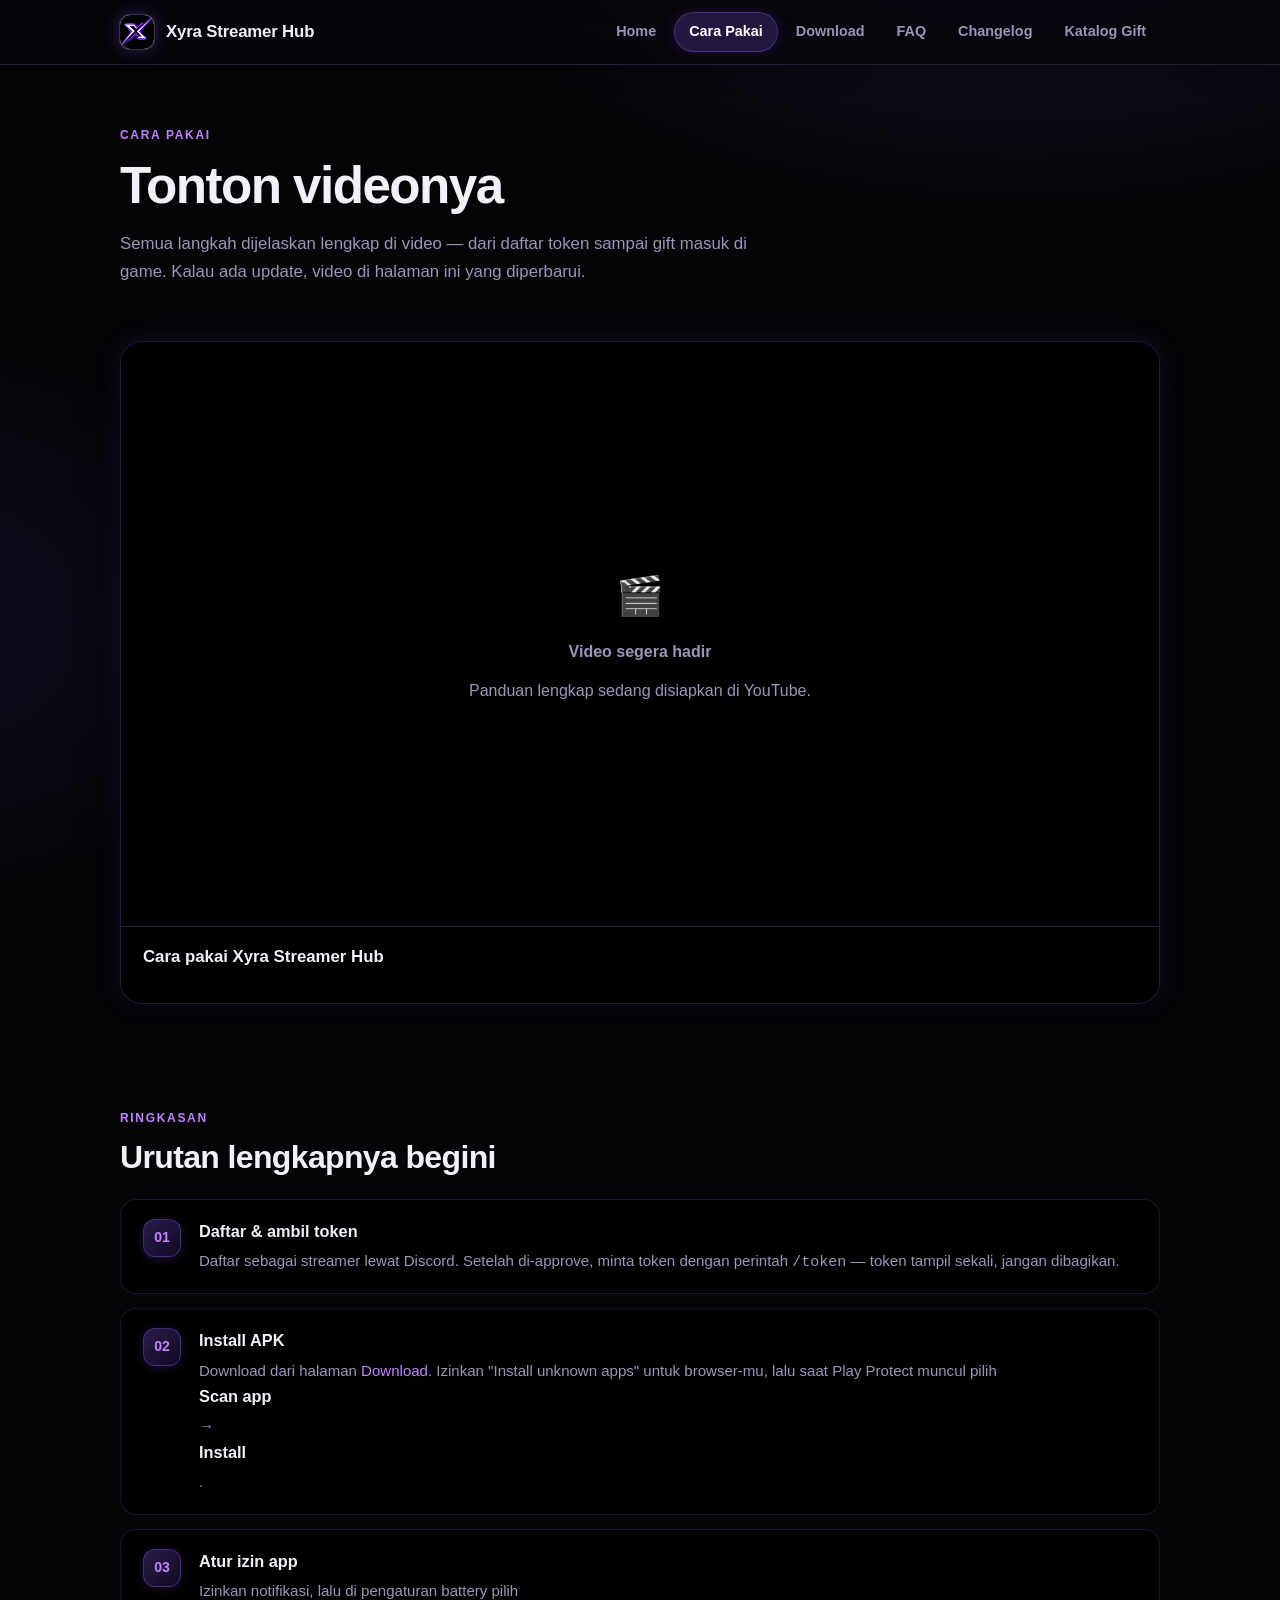
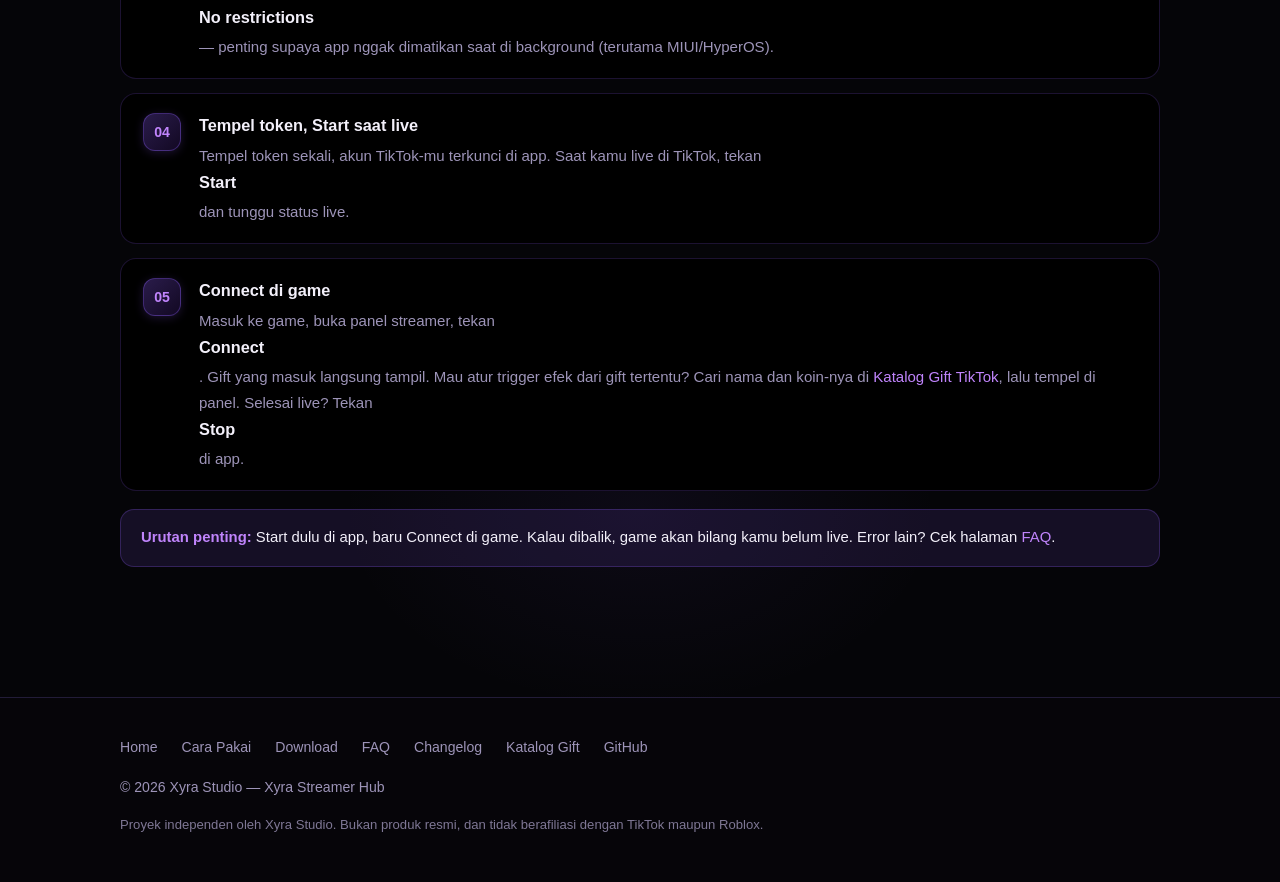
==== commit 5b8a300a: "style: ubah background kartu menjadi pure hitam solid" ====
--- a/docs/cara-pakai/index.html
+++ b/docs/cara-pakai/index.html
@@ -7,7 +7,7 @@
   <meta name="description" content="Panduan lengkap pakai Xyra Streamer Hub dalam video: daftar token, install APK, Start saat live, sampai Connect di game." />
   <link rel="icon" type="image/png" href="../assets/favicon-64.png" />
   <link rel="apple-touch-icon" href="../assets/apple-touch-icon.png" />
-  <link rel="stylesheet" href="../assets/style.css?v=2" />
+  <link rel="stylesheet" href="../assets/style.css?v=3" />
 </head>
 <body data-page="cara-pakai" data-root="../">
 
--- a/docs/assets/style.css
+++ b/docs/assets/style.css
@@ -2,11 +2,11 @@
    Sistem Desain Glassmorphism & Electric Purple Glow */
 
 :root {
-  --bg: #07050b;
-  --bg-soft: #0e0917;
-  --card: #130c22;
-  --card-hover: #1a102e;
-  --line: #271c42;
+  --bg: #050508;
+  --bg-soft: #08080c;
+  --card: #000000;
+  --card-hover: #0a0a0f;
+  --line: #221c38;
   --line-bright: rgba(139, 92, 246, 0.35);
   --text: #f3f0fa;
   --muted: #9d94b8;
@@ -352,11 +352,11 @@
   font-size: 0.84rem;
   font-weight: 600;
   color: var(--text);
-  background: rgba(19, 12, 34, 0.75);
+  background: #000000;
   border: 1px solid var(--line);
   padding: 6px 14px;
   border-radius: 999px;
-  box-shadow: 0 4px 12px rgba(0, 0, 0, 0.25);
+  box-shadow: 0 4px 12px rgba(0, 0, 0, 0.4);
 }
 
 .hero-actions {
@@ -382,18 +382,18 @@
 }
 
 .card {
-  background: linear-gradient(180deg, rgba(19, 12, 34, 0.75) 0%, rgba(14, 9, 23, 0.9) 100%);
-  border: 1px solid rgba(139, 92, 246, 0.18);
+  background: #000000;
+  border: 1px solid rgba(139, 92, 246, 0.2);
   border-radius: var(--radius);
   padding: 24px;
-  backdrop-filter: blur(10px);
-  transition: transform 0.25s cubic-bezier(0.34, 1.56, 0.64, 1), border-color 0.25s, box-shadow 0.25s;
+  transition: transform 0.25s cubic-bezier(0.34, 1.56, 0.64, 1), border-color 0.25s, box-shadow 0.25s, background 0.25s;
 }
 
 .card:hover {
   transform: translateY(-4px);
+  background: #08080c;
   border-color: rgba(139, 92, 246, 0.45);
-  box-shadow: 0 12px 30px rgba(0, 0, 0, 0.5), 0 0 20px rgba(139, 92, 246, 0.15);
+  box-shadow: 0 12px 30px rgba(0, 0, 0, 0.6), 0 0 20px rgba(139, 92, 246, 0.15);
 }
 
 .card .icon {
@@ -420,14 +420,14 @@
 .cta-strip {
   border: 1px solid rgba(139, 92, 246, 0.3);
   border-radius: var(--radius-lg);
-  background: linear-gradient(135deg, rgba(139, 92, 246, 0.18), rgba(124, 58, 237, 0.08));
+  background: #000000;
   padding: 36px 40px;
   display: flex;
   align-items: center;
   justify-content: space-between;
   gap: 24px;
   flex-wrap: wrap;
-  box-shadow: 0 8px 32px rgba(0, 0, 0, 0.35), 0 0 24px rgba(139, 92, 246, 0.12);
+  box-shadow: 0 8px 32px rgba(0, 0, 0, 0.5), 0 0 20px rgba(139, 92, 246, 0.1);
 }
 
 .cta-strip h2 { margin-bottom: 6px; }
@@ -450,17 +450,18 @@
   display: flex;
   gap: 18px;
   align-items: flex-start;
-  background: linear-gradient(180deg, rgba(19, 12, 34, 0.7) 0%, rgba(14, 9, 23, 0.85) 100%);
-  border: 1px solid rgba(139, 92, 246, 0.18);
+  background: #000000;
+  border: 1px solid rgba(139, 92, 246, 0.2);
   border-radius: 16px;
   padding: 18px 22px;
-  transition: border-color 0.2s, transform 0.2s, box-shadow 0.2s;
+  transition: border-color 0.2s, transform 0.2s, box-shadow 0.2s, background 0.2s;
 }
 
 .steps li:hover {
+  background: #08080c;
   border-color: rgba(139, 92, 246, 0.4);
   transform: translateX(4px);
-  box-shadow: 0 4px 20px rgba(0, 0, 0, 0.3);
+  box-shadow: 0 4px 20px rgba(0, 0, 0, 0.4);
 }
 
 .steps li::before {
@@ -574,7 +575,7 @@
   flex-wrap: wrap;
   padding: 16px 22px;
   border-top: 1px solid var(--line);
-  background: rgba(14, 9, 23, 0.6);
+  background: #000000;
 }
 
 .video-meta .title { font-weight: 700; font-size: 1.05rem; }
@@ -582,11 +583,11 @@
 /* ---------- download ---------- */
 
 .download-card {
-  background: linear-gradient(180deg, rgba(19, 12, 34, 0.85) 0%, rgba(14, 9, 23, 0.95) 100%);
+  background: #000000;
   border: 1px solid rgba(139, 92, 246, 0.25);
   border-radius: var(--radius-lg);
   padding: 34px;
-  box-shadow: 0 12px 40px rgba(0, 0, 0, 0.4), 0 0 24px rgba(139, 92, 246, 0.12);
+  box-shadow: 0 12px 40px rgba(0, 0, 0, 0.5), 0 0 20px rgba(139, 92, 246, 0.1);
 }
 
 .download-head {
@@ -618,7 +619,7 @@
 }
 
 .spec {
-  background: var(--bg-soft);
+  background: #08080c;
   border: 1px solid var(--line);
   border-radius: 14px;
   padding: 14px 16px;
@@ -641,7 +642,7 @@
 .spec dd { margin: 0; font-weight: 700; font-size: 0.98rem; color: var(--text); }
 
 .sha-box {
-  background: var(--bg-soft);
+  background: #08080c;
   border: 1px solid var(--line);
   border-radius: 14px;
   padding: 14px 16px;
@@ -714,15 +715,16 @@
 /* ---------- changelog ---------- */
 
 .release {
-  background: linear-gradient(180deg, rgba(19, 12, 34, 0.75) 0%, rgba(14, 9, 23, 0.9) 100%);
-  border: 1px solid rgba(139, 92, 246, 0.18);
+  background: #000000;
+  border: 1px solid rgba(139, 92, 246, 0.2);
   border-radius: var(--radius);
   padding: 24px;
   margin-bottom: 18px;
-  transition: border-color 0.2s, box-shadow 0.2s;
+  transition: border-color 0.2s, box-shadow 0.2s, background 0.2s;
 }
 
 .release:hover {
+  background: #08080c;
   border-color: rgba(139, 92, 246, 0.35);
 }
 
@@ -769,7 +771,7 @@
 }
 
 .faq details {
-  background: linear-gradient(180deg, rgba(19, 12, 34, 0.75) 0%, rgba(14, 9, 23, 0.85) 100%);
+  background: #000000;
   border-bottom: 1px solid var(--line);
   transition: background 0.15s;
 }
@@ -777,7 +779,7 @@
 .faq details:last-child { border-bottom: 0; }
 
 .faq details[open] {
-  background: rgba(26, 16, 46, 0.85);
+  background: #08080c;
 }
 
 .faq summary {
